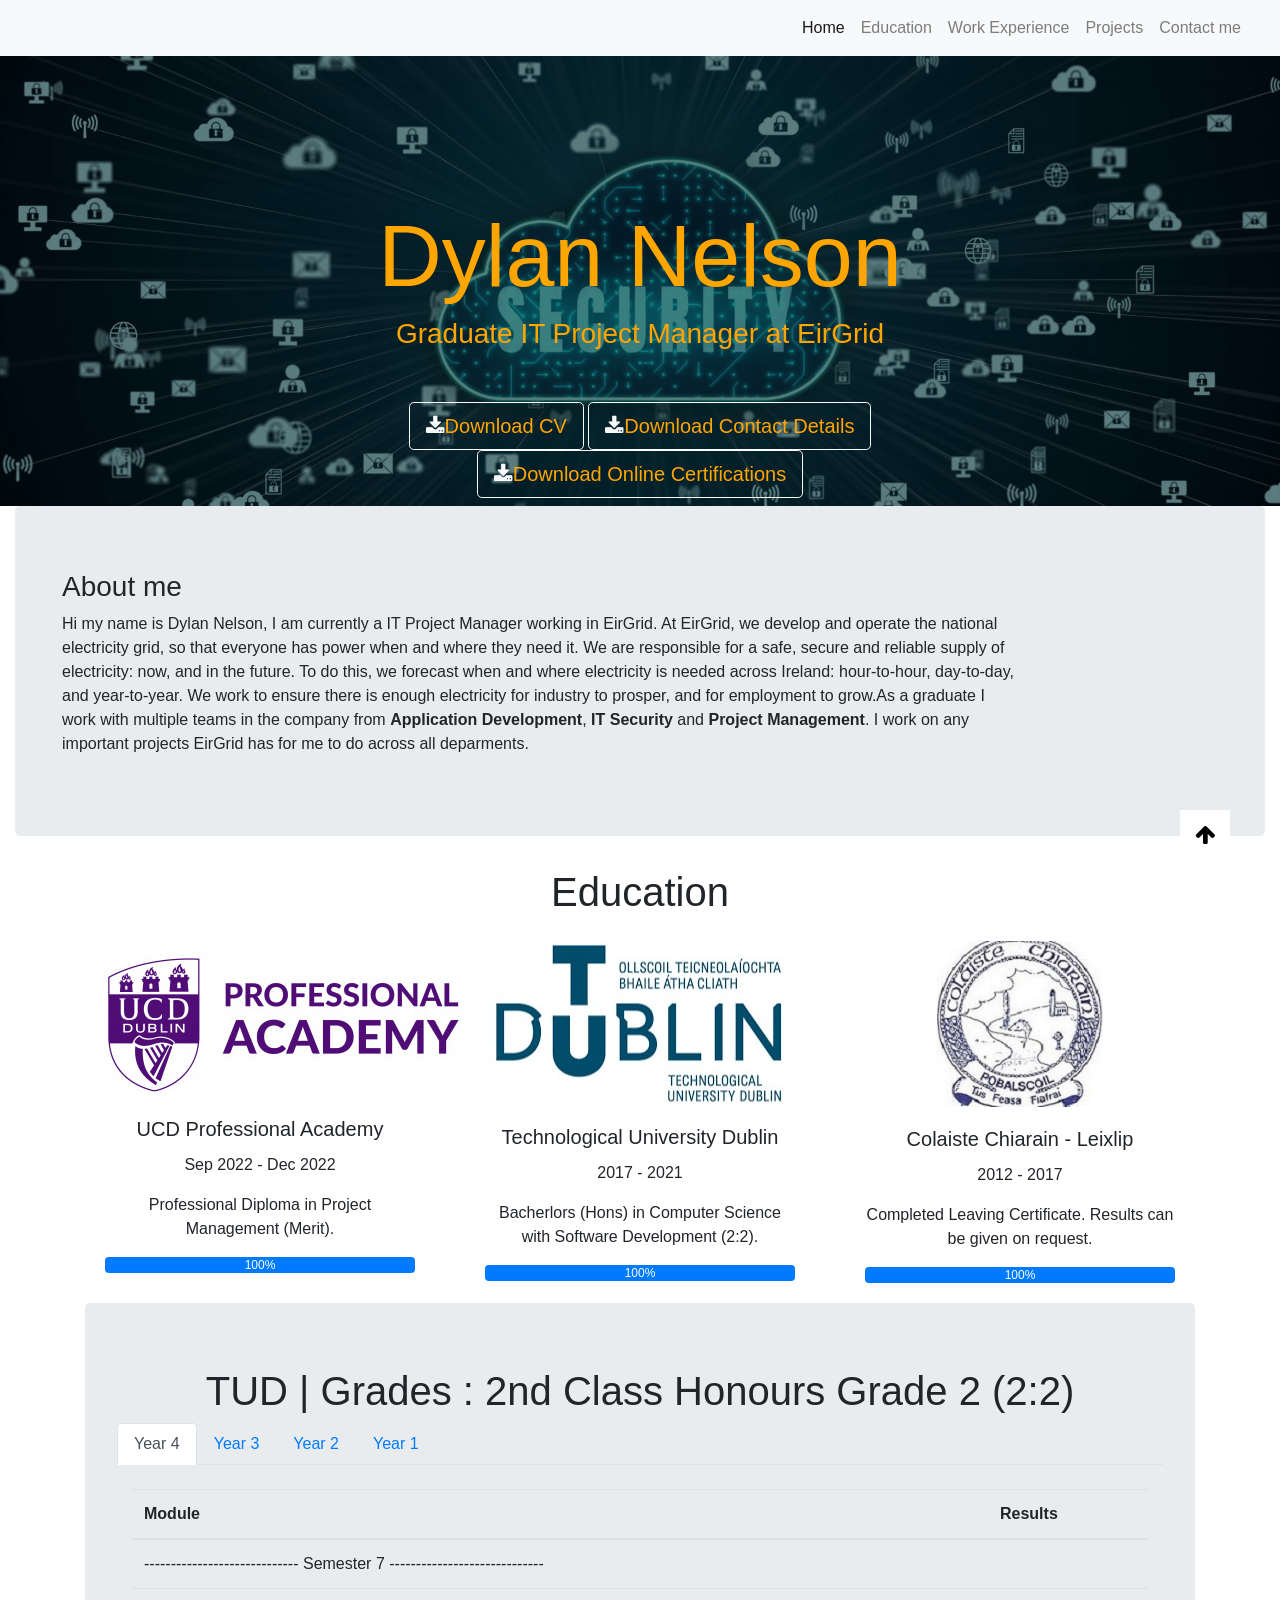
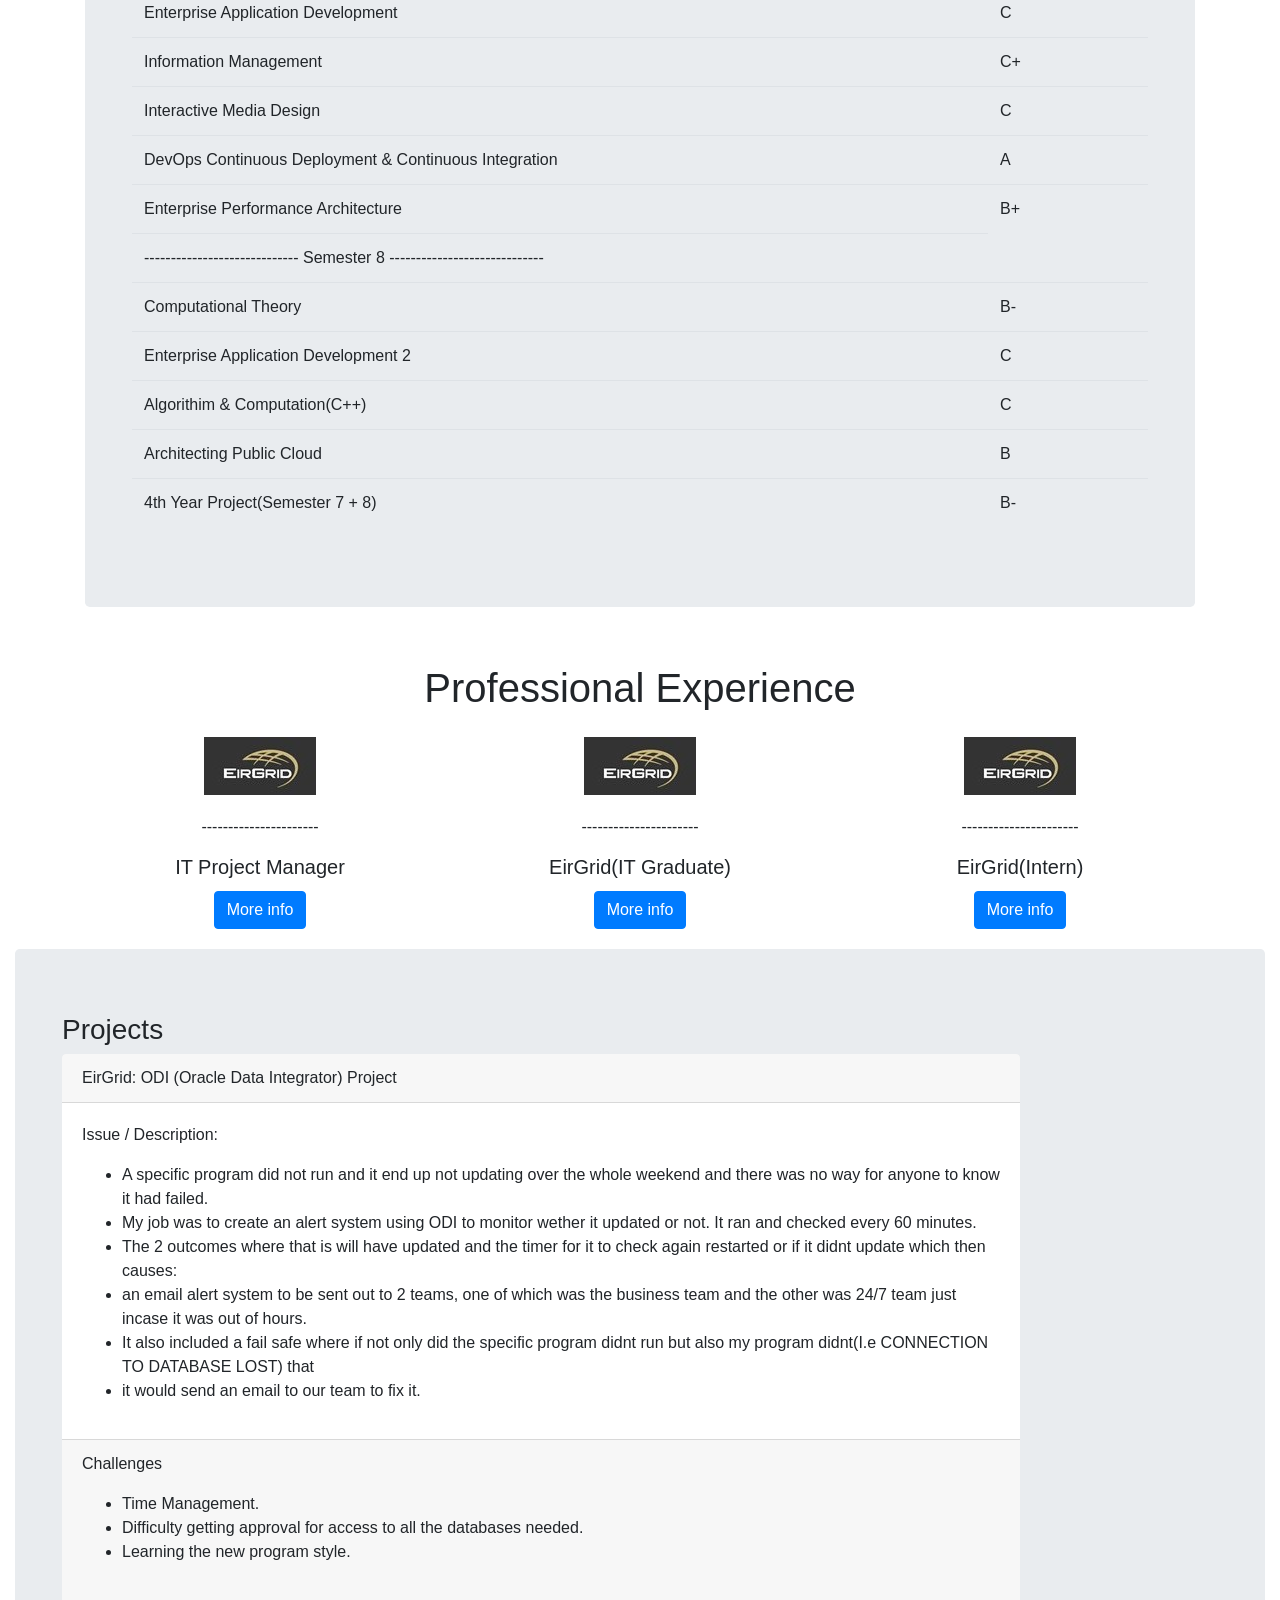
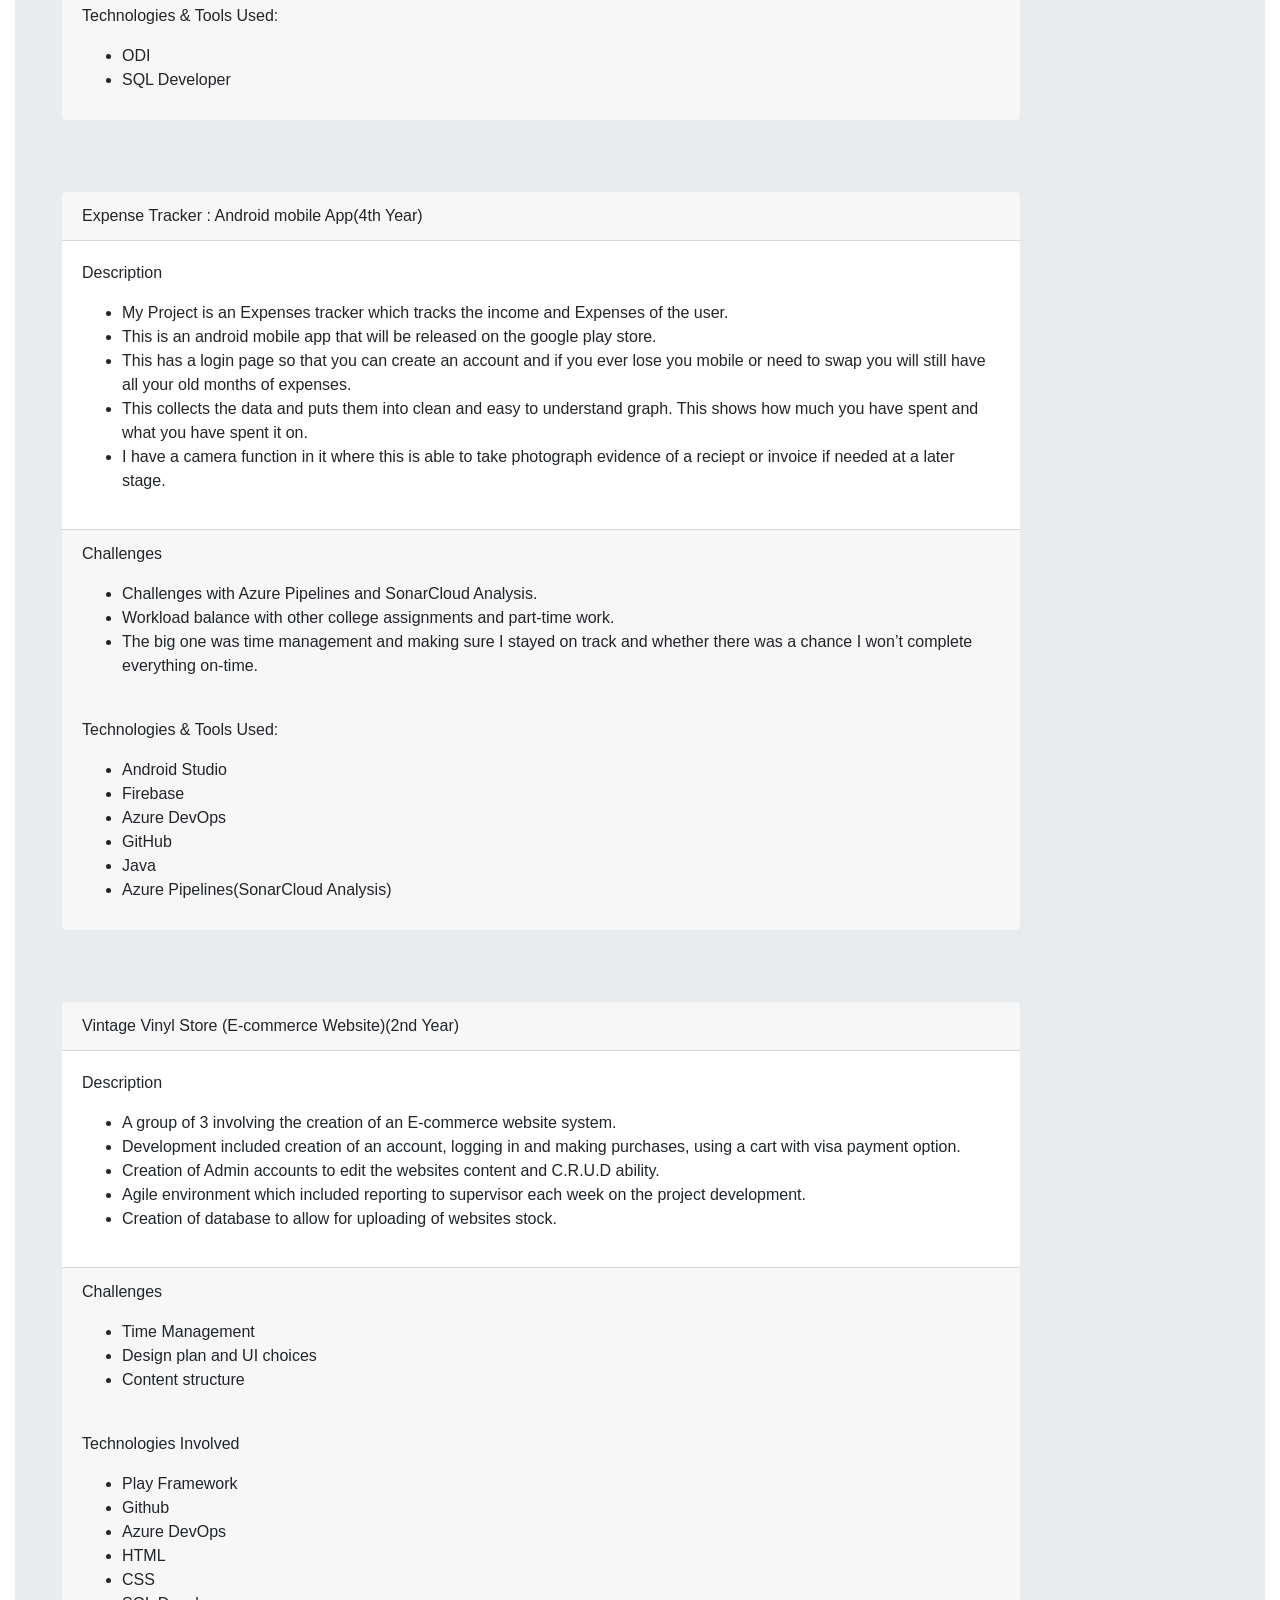
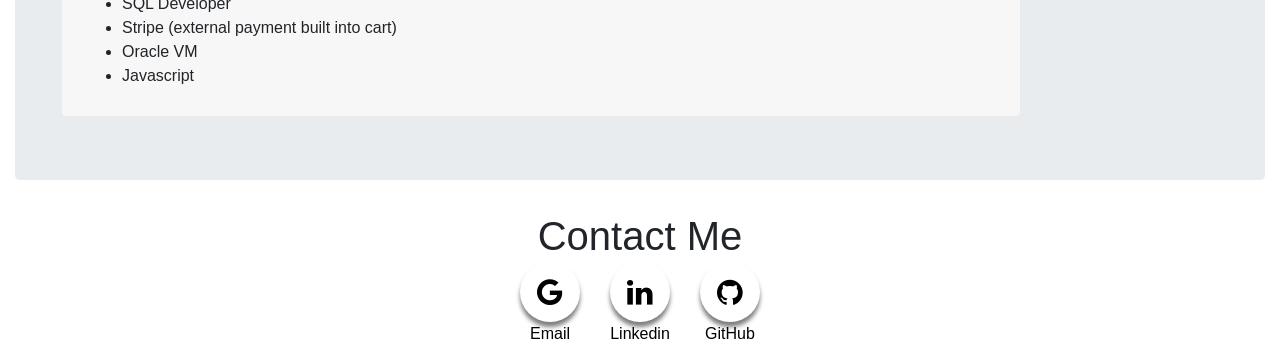
==== index.html @ 76efe57a "grammar change" ====
<!DOCTYPE html>
<html lang="en">

<head>
    <title>Dylan Nelson's CV</title>
	<link rel="icon" type="image" href="images/Headshot.png">
	
    <meta charset="utf-8">
    <meta name="viewport" content="width=device-width, initial-scale=1">
    <link rel="stylesheet" href="https://maxcdn.bootstrapcdn.com/bootstrap/4.5.2/css/bootstrap.min.css">
    <script src="https://ajax.googleapis.com/ajax/libs/jquery/3.5.1/jquery.min.js"></script>
    <script src="https://cdnjs.cloudflare.com/ajax/libs/popper.js/1.16.0/umd/popper.min.js"></script>
    <script src="https://maxcdn.bootstrapcdn.com/bootstrap/4.5.2/js/bootstrap.min.js"></script>
    <!-- Add icon library -->
    <link rel="stylesheet" href="https://cdnjs.cloudflare.com/ajax/libs/font-awesome/4.7.0/css/font-awesome.min.css">
    <link rel="stylesheet" href="stylesheet.css">
</head>

<body>
    <!--Nav bar-->
    <nav class="navbar navbar-expand-md navbar-light bg-light sticky-top">
        <div class="container-fluid">
            <a class="navbar-brand" href="index.html"></a>
			<!--<img src="images/Headshot.png" alt="Avatar" class="avatarnav">-->
            <button class="navbar-toggler" type="button" data-toggle="collapse" data-target="#narbarResponsive">
                <span class="navbar-toggler-icon"></span>
            </button>
            <div class="collapse navbar-collapse" id="narbarResponsive">
                <ul class="navbar-nav ml-auto">
                    <li class="nav-item active">
                        <!-- Home Link -->
                        <a class="nav-link" href="index.html">Home</a>
                    </li>
                    <li class="nav-item">
                        <!-- Education Link -->
                        <a class="nav-link" href="#education">Education</a>
                    </li>
                    <li class="nav-item">
                        <!-- Project Link -->
                        <a class="nav-link" href="#workExp">Work Experience</a>
                    </li>
                    <li class="nav-item">
                        <!-- Project Link -->
                        <a class="nav-link" href="#project">Projects</a>
                    </li>
                    <li class="nav-item">
                        <!-- Contact Me Link -->
                        <a class="nav-link" href="#contactMe">Contact me</a>
                    </li>
                </ul>
            </div>
        </div>
    </nav>

    <!--Hero content -->
    <div class="hero-image">
        <div class="hero-text">

			<!--Header Information -->
					<h1 class="display-2">Dylan Nelson</h1>
					<h3> Graduate IT Project Manager at EirGrid  </h3>
        
        </div>
    </div>
	
	<div class="hero-text">
		    <!--Download Button for my CV, Contact Details and Certs -->
		            <button type="button" class="btn btn-outline-light btn-lg"><i class="fa fa-download"></i><a
                    href="contact/Dylan_Nelson_CV.pdf" target="_blank" download="Dylan Nelson CV">Download CV</button> </a>
					
					<button type="button" class="btn btn-outline-light btn-lg"><i class="fa fa-download"></i><a
                    href="contact/DylanNelson_ContactDetails.pdf" target="_blank" download="Dylan Nelson Details">Download Contact Details</button> </a>
					
					<button type="button" class="btn btn-outline-light btn-lg"><i class="fa fa-download"></i><a
                    href="cert/DylanNelson_Online_Certs.pdf" target="_blank" download="Dylan Nelson - Online Certs">Download Online Certifications</button> </a>
					
	</div>
	
    <!-- About Me Section -->
    <div class="container-fluid">
        <div class="jumbotron">
            <div class="col-xs-12 col-sm-12 col-md-9 col-lg-9 col-xl-10">
                <h3>About me</h3>
                <p class="aboutMe"> Hi my name is Dylan Nelson, I am currently a IT Project Manager working in EirGrid. At EirGrid, we develop and operate the national electricity grid, so that everyone has power when and where they need it. 
					We are responsible for a safe, secure and reliable supply of electricity: now, and in the future. To do this, we forecast when and where electricity is needed across Ireland: hour-to-hour, day-to-day, and year-to-year. We work to 
					ensure there is enough electricity for industry to prosper, and for employment to grow.As a graduate I work with multiple teams in the company from <b>Application Development</b>, <b>IT Security</b> 
					and <b>Project Management</b>. I work on any important projects EirGrid has for me to do across all deparments.
                </p>
            </div>
        </div>
    </div>

    <!--Education Section -->
    <section id="education">
        <div class="container">
            <div class="title">
                <h1>Education</h1>
                <p> </p>
            </div>
            <div class="row">
			                <div class="col-md-4">
                    <div class="card text-center">
                        <a href="https://www.ucd.ie/professionalacademy/findyourcourse/professionaldiplomainprojectmanagement/?campaignid=14830529179&adgroupid=&adid=&utm_device=c&utm_term=&utm_source=google&utm_medium=cpc&utm_campaign=a%26c_pmax_project_management&hsa_cam=14830529179&hsa_grp=&hsa_mt=&hsa_src=x&hsa_ad=&hsa_acc=3944762284&hsa_net=adwords&hsa_kw=&hsa_tgt=&hsa_ver=3&gclid=Cj0KCQjwkOqZBhDNARIsAACsbfInf7zzw8L_Tki_MGCd97YVb8aEv6K0tSTvxGSE9YDRcGWxmnAD--kaAvjpEALw_wcB" target="_blank">
                            <img src="images/UCDPA.jpg" alt="UCD Professional Academy" class="class-img-top">
                        </a>
                        <div class="card-body">
                            <h5 class="card-title">UCD Professional Academy</h5>
                            <p>Sep 2022 - Dec 2022</p>
                            <p>Professional Diploma in Project Management (Merit).</p>
                            <div class="progress">
                                <div class="progress-bar" style="width:100%">100%</div>
                            </div>
                        </div>
                    </div>
                </div>
				
                <div class="col-md-4">
                    <div class="card text-center">
                        <a href="https://www.tudublin.ie/study/undergraduate/courses/computing-general-entrytu859/?courseType=Undergraduate&courseMode=Full%20Time&courseSubjects=Computing%2C%20Information%20Technology&courseDuration=4%20years&keywords=" target="_blank">
                            <img src="images/TUD.jpg" alt="Technological University Dublin" class="class-img-top">
                        </a>
                        <div class="card-body">
                            <h5 class="card-title">Technological University Dublin</h5>
                            <p>2017 - 2021</p>
                            <p>Bacherlors (Hons) in Computer Science with Software Development (2:2).</p>
                            <div class="progress">
                                <div class="progress-bar" style="width:100%">100%</div>
                            </div>
                        </div>
                    </div>
                </div>
				
				

               <div class="col-md-4">
                    <div class="card text-center">
                        <a href="https://www.colaistechiarain.com/" target="_blank">
                            <img src="images/cc.jpg" alt="Colaiste Chiarain" class="class-img-top">
                        </a>
                        <div class="card-body">
                            <h5 class="card-title">Colaiste Chiarain - Leixlip</h5>
                            <p>2012 - 2017</p>
                            <p>Completed Leaving Certificate. Results can be given on request.</p>
                            <div class="progress">
                                <div class="progress-bar" style="width:100%">100%</div>
                            </div>
                        </div>
                    </div>
                </div> 
        <br>
        <br>
 


        <!-- TUD Grades -->
        <div class="container-fluid">
            <div class="jumbotron">
                <h1 class="tudGrades">
                    TUD | Grades : 2nd Class Honours Grade 2 (2:2)
                </h1>
                <div class="row">
                    <div class="col-sm-12">
                        <!-- Nav tabs -->
                        <ul class="nav nav-tabs" role="tablist">
                            <li class="nav-item">
                                <a class="nav-link active" data-toggle="tab" href="#year4">Year 4</a>
                            </li>
                            <li class="nav-item">
                                <a class="nav-link" data-toggle="tab" href="#year3">Year 3</a>
                            </li>
                            <li class="nav-item">
                                <a class="nav-link" data-toggle="tab" href="#year2">Year 2</a>
                            </li>
                            <li class="nav-item">
                                <a class="nav-link" data-toggle="tab" href="#year1">Year 1</a>
                            </li>
                        </ul>

                        <!-- Tab panes -->
                        <div class="tab-content">
                            <div id="year4" class="container tab-pane active"><br>
                                <!-- Tables Containing TUD Grades -->
                                <table class="table table-hover">
                                    <thead>
                                        <tr>
                                            <th>Module</th>
                                            <th>Results</th>
                                        </tr>
                                    </thead>
                                    <tbody>
									<tr>
										<td>	----------------------------- Semester 7 ----------------------------- </td>
										</tr>
                                        <tr>
                                            <td>Enterprise Application Development</td>
                                            <td>C</td>
                                        </tr>
                                        <tr>
                                            <td>Information Management</td>
                                            <td>C+</td>
                                        </tr>
                                        <tr>
                                            <td>Interactive Media Design</td>
                                            <td>C</td>
                                        </tr>
                                        <tr>
                                            <td>DevOps Continuous Deployment & Continuous Integration</td>
                                            <td>A</td>
                                        </tr>
                                        <tr>
                                            <td>Enterprise Performance Architecture</td>
                                            <td>B+</td>
											
                                        </tr>
										<tr>
										<td>	----------------------------- Semester 8 ----------------------------- </td>
										</tr>
										<tr>
                                            <td>Computational Theory</td>
                                            <td>B-</td>
											
                                        </tr>
										<tr>
                                            <td>Enterprise Application Development 2</td>
                                            <td>C</td>
											
                                        </tr>
										<tr>
                                            <td>Algorithim & Computation(C++)</td>
                                            <td>C</td>
											
                                        </tr>
										<tr>
                                            <td>Architecting Public Cloud</td>
                                            <td>B</td>
											
                                        </tr>
										<tr>
                                            <td>4th Year Project(Semester 7 + 8)</td>
                                            <td>B-</td>
											
                                        </tr>

                                    </tbody>
                                </table>
                            </div>
                            <div id="year3" class="container tab-pane fade"><br>
                                <table class="table table-hover">
                                    <thead>
                                        <tr>
                                            <th>Module</th>
                                            <th>Results</th>
                                        </tr>
                                    </thead>
                                    <tbody>
									<tr>
										<td>	----------------------------- Semester 5 ----------------------------- </td>
										</tr>
                                       
                                        <tr>
                                            <td>Operating Systems</td>
                                            <td>C+</td>
                                        </tr>
                                        <tr>
                                            <td>Server-side Web Development</td>
                                            <td>C</td>
                                        </tr>
                                        <tr>
                                            <td>Cloud Service & Distribution</td>
                                            <td>C</td>
                                        </tr>
                                        <tr>
                                            <td>Big Data Technologies</td>
                                            <td>C+</td>
                                        </tr>
                                        <tr>
                                            <td>Data Analysis</td>
                                            <td>B-</td>
                                        </tr>
                                        <tr>
                                            <td>Data Structures & Algorithm(C++)</td>
                                            <td>C</td>
                                        </tr>
										<tr>
										<td>	----------------------------- Semester 6 ----------------------------- </td>
										</tr>
                                       
										 <tr>
                                            <td>Internship(Done on Pass/Fail basis)</td>
                                            <td>Pass</td>
                                        </tr>
                                    </tbody>
                                </table>
                            </div>
                            <div id="year2" class="container tab-pane fade"><br>
                                <table class="table table-hover">
                                    <thead>
                                        <tr>
                                            <th>Module</th>
                                            <th>Results</th>
                                        </tr>
                                    </thead>
                                    <tbody>
									<tr>
										<td>	----------------------------- Semester 3 ----------------------------- </td>
										</tr>
                                       
                                        <tr>
                                            <td>Software Development 3 </td>
                                            <td>C+</td>
                                        </tr>
                                        <tr>
                                            <td>Advanced Database Technologies</td>
                                            <td>C</td>
                                        </tr>
                                        <tr>
                                            <td>Software Quality & Testing</td>
                                            <td>C+</td>
                                        </tr>
                                        <tr>
                                            <td>Network Fundamentals</td>
                                            <td>C</td>
                                        </tr>
                                        <tr>
                                            <td>Discrete Mathematics 2</td>
                                            <td>B+</td>
                                        </tr>
                                        <tr>
                                            <td>Software Development 4</td>
                                            <td>C+</td>
                                        </tr>
										<tr>
										<td>	----------------------------- Semester 4 ----------------------------- </td>
										</tr>
                                       
                                        <tr>
                                            <td>Data Administration & Analysis</td>
                                            <td>C</td>
                                        </tr>
                                        <tr>
                                            <td>Information Security</td>
                                            <td>C+</td>
                                        </tr>
                                        <tr>
                                            <td>2nd Year Project</td>
                                            <td>B</td>
                                        </tr>
                                        <tr>
                                            <td>Client-Side Web Development </td>
                                            <td>C+</td>
                                        </tr>
                                        <tr>
                                            <td>Routing & Switching Essentials</td>
                                            <td>C+</td>
                                        </tr>
                                        <tr>
                                            <td>Management Science</td>
                                            <td>B</td>
                                        </tr>
                                    </tbody>

                                </table>
                            </div>
                            <div id="year1" class="container tab-pane fade"><br>
                                <table class="table table-hover">
                                    <thead>
                                        <tr>
                                            <th>Module</th>
                                            <th>Results</th>
                                        </tr>
                                    </thead>
                                    <tbody>
									<tr>
										<td>	----------------------------- Semester 1 ----------------------------- </td>
										</tr>
                                       
                                        <tr>
                                            <td>Visual Design & User Experience </td>
                                            <td>B-</td>
                                        </tr>
										<tr>
                                            <td>Discrete Mathematics 1</td>
                                            <td>B</td>
                                        </tr>
                                        <tr>
                                            <td>Computer Architecture</td>
                                            <td>C</td>
                                        </tr>
                                        <tr>
                                            <td>Business & Information Systems</td>
                                            <td>C</td>
                                        </tr>
                                        
                                        <tr>
                                            <td>Software Development 1</td>
                                            <td>B</td>
                                        </tr>
                                        <tr>
                                            <td>Critical Skills Development</td>
                                            <td>B+</td>
                                        </tr>
										<tr>
										<td>	----------------------------- Semester 2 ----------------------------- </td>
										</tr>
                                        <tr>
                                            <td>Operating Systems Fundamentals</td>
                                            <td>C+</td>
                                        </tr>
										<tr>
                                            <td>Computer Architecture 2</td>
                                            <td>B+</td>
                                        </tr>
                                        <tr>
                                            <td>Software Development 2</td>
                                            <td>C</td>
                                        </tr>
                                        <tr>
                                            <td>Social Media Communications</td>
                                            <td>B</td>
                                        </tr>
                                        <tr>
                                            <td>Database Fundamentals</td>
                                            <td>C+</td>
                                        </tr>
										<tr>
                                            <td>Web Design & Development</td>
                                            <td>C+</td>
                                        </tr>
                                    </tbody>

                                </table>

                            </div>
                        </div>

                    </div>
                </div>


            </div>
        </div>

        <br>
        <br>

    </section>

    <section id="workExp">
        <!-- Work Exp Timeline-->
        <div class="container">
            <div class="title">
                <h1>Professional Experience</h1>
                <p> </p>
            </div>
			
            <div class="row">
			 <div class="col-md-4">
                    <div class="card text-center">
                        <a href="https://www.eirgridgroup.com/" target="_blank">
                            <img src="images/eirgrid.jpg" alt="EirGrid" class="class-img-top">
                        </a>
                        <div class="card-body">
						<p> ---------------------- </p>
                            <h5 class="card-title">IT Project Manager</h5>
                           
                            <button type="button" class="btn btn-primary" data-toggle="modal" data-target="#EirGrid">
                                More info
                            </button>
                           
                            <div class="modal" id="EirGrid">
                                <div class="modal-dialog">
                                    <div class="modal-content">
                                        
                                        <div class="modal-header">
                                            <h4 class="modal-title">EirGrid</h4>
                                            <button type="button" class="close" data-dismiss="modal">&times;</button>                   
                                        </div>
                                        
                                        <div class="modal-body">
                                            <p>February 2023 - Current</p>
												<p>IT Project Manager</p>
                                            <ul>
                                            <li><p>-I work in EirGrid as an IT Project Manager working across the functions on
											different Project and under different Programme managers to gain experience 
											in multiple areas. (IT Infrastructure, Digital and Tech Refresh)</li>
                                            </ul>
                                        </div>
                                       
                                        <div class="modal-footer">
                                            <button type="button" class="btn btn-danger" data-dismiss="modal">Close</button>
                                        </div>
                                    </div>
                                </div>
                            </div>
                        </div>
                    </div>
                </div>
				
				
			  <div class="col-md-4">
                    <div class="card text-center">
                        <a href="https://www.eirgridgroup.com/" target="_blank">
                            <img src="images/eirgrid.jpg" alt="EirGrid" class="class-img-top">
                        </a>
                        <div class="card-body">
						<p> ---------------------- </p>
                            <h5 class="card-title">EirGrid(IT Graduate)</h5>
                           
                            <button type="button" class="btn btn-primary" data-toggle="modal" data-target="#eirgridGrad">
                                More info
                            </button>
                           
                            <div class="modal" id="eirgridGrad">
                                <div class="modal-dialog">
                                    <div class="modal-content">
                                        
                                        <div class="modal-header">
                                            <h4 class="modal-title">EirGrid</h4>
                                            <button type="button" class="close" data-dismiss="modal">&times;</button>                   
                                        </div>
                                        
                                        <div class="modal-body">
                                            <p>September 2021 - February 2023</p>
												<p>IT Graduate</p>
                                            <ul>
                                            <li><p>-I worked in EirGrid as an IT Graduate. This includes multiple rotations betweens different 
											IT Teams like Application Development, IT Security and PMO. I worked on 
											any important projects EirGrid has for me to do across all departments.</li>
                                            </ul>
                                        </div>
                                       
                                        <div class="modal-footer">
                                            <button type="button" class="btn btn-danger" data-dismiss="modal">Close</button>
                                        </div>
                                    </div>
                                </div>
                            </div>
                        </div>
                    </div>
                </div>
			
                <div class="col-md-4">
                    <div class="card text-center">
                        <a href="https://www.eirgridgroup.com/" target="_blank">
                            <img src="images/eirgrid.jpg" alt="EirGrid" class="class-img-top">
                        </a>
                        <div class="card-body">
						<p> ---------------------- </p>
                            <h5 class="card-title">EirGrid(Intern)</h5>
                            <!-- Button to Open the Modal -->
                            <button type="button" class="btn btn-primary" data-toggle="modal" data-target="#EirgridIntern">
                                More info
                            </button>

                            <!-- The Modal -->
                            <div class="modal" id="EirgridIntern">
                                <div class="modal-dialog">
                                    <div class="modal-content">

                                        <!-- Modal Header -->
                                        <div class="modal-header">
                                            <h4 class="modal-title">EirGrid</h4>
                                            <button type="button" class="close" data-dismiss="modal">&times;</button>
                                        </div>

                                        <!-- Modal body -->
                                        <div class="modal-body">
                                            <p>January 2020 - August 2020</p>
												<p>Application Developer Intern (8 months)</p>
                                            <ul>
                                            <li><p>I worked full-time in Eirgrid for 8 months on a Internship as part of our college course. I was 
											placed on the application development team and my main duties included 
											working with databases using SQL Developer and ODI. It also included projects 
											using Powershell. During this internship I worked with many people and 
											communicated across multiple teams including with our partner company in 
											Belfast called SONI ltd.</li>
                                            </ul>
                                        </div>

                                        <!-- Modal footer -->
                                        <div class="modal-footer">
                                            <button type="button" class="btn btn-danger" data-dismiss="modal">Close</button>
                                        </div>

                                    </div>
                                </div>
                            </div>

                        </div>
                    </div>
                </div>



               <!-- <div class="col-md-4">
                    <div class="card text-center">
                        <a href="https://www.facebook.com/SupervaluCelbridge/" target="_blank">
                            <img src="images/supervalu.jpg" alt="SuperValuCelbridge" class="class-img-top">
                        </a>
                        <div class="card-body">
						<p> ---------------------- </p>
                            <h5 class="card-title">SuperValu Celbridge(Supervisor)</h5>
                            <!-- Button to Open the Modal 
                            <button type="button" class="btn btn-primary" data-toggle="modal" data-target="#supervalu">
                                More info
                            </button>

                            <!-- The Modal 
                            <div class="modal" id="supervalu">
                                <div class="modal-dialog">
                                    <div class="modal-content">

                                        <!-- Modal Header 
                                        <div class="modal-header">
                                            <h4 class="modal-title">SuperValu Celbridge</h4>
                                            <button type="button" class="close" data-dismiss="modal">&times;</button>
                                        </div>

                                        <!-- Modal body
                                        <div class="modal-body">
                                            <p>September 2017 - September 2021 (4 years)</p>
                                            <ul>
                                                <p>Till Supervisor</p>
                                               <li>I work in a local supermarket(SuperValu) on weekends to earn money for  
												college. I work on both the floor and the tills(Till supervisor).This position included  
												managing over 4-6 till staff, money handling, taking complaints, dealing with 
												customers personally and teamwork .I have received many courses on customer  
												service and team building seminars as in our job it is important to be able to 
												communicate as a team when needed and professionally when the case arises.  </li>
                                            </ul>
                                        </div>

                                        <!-- Modal footer 
                                        <div class="modal-footer">
                                            <button type="button" class="btn btn-danger" data-dismiss="modal">Close</button>
                                        </div>

                                    </div>
                                </div>
                            </div>

                        </div>
                    </div>
                </div> -->
				
				

            </div>
        </div>
    </section>

    <section id="project">
        <div class="container-fluid">
            <div class="jumbotron">
                <div class="col-xs-12 col-sm-12 col-md-9 col-lg-9 col-xl-10">
                    <h3>Projects</h3>


                    <!-- Information about projects -->

                    <div id="projectCard" class="card">
                        <div class="card-header">EirGrid: ODI (Oracle Data Integrator) Project</div>
                        <div class="card-body">
                            <p>Issue / Description:</p>
                            <ul>
	<li> A specific program did not run and it end up not updating over the whole weekend and there was no way for anyone to know it had failed.</li>
	<li> My job was to create an alert system using ODI to monitor wether it updated or not. It ran and checked every 60 minutes.</li>
	<li> The 2 outcomes where that is will have updated and the timer for it to check again restarted or if it didnt update which then causes:</li>
	<li> an email alert system to be sent out to 2 teams, one of which was the business team and the other was 24/7 team just incase it was out of hours.</li>
	<li> It also included a fail safe where if not only did the specific program didnt run but also my program didnt(I.e CONNECTION TO DATABASE LOST) that</li>
	<li> it would send an email to our team to fix it.</li>
                            </ul>
                        </div>
                        <div class="card-footer">
                            <p>Challenges</p>
                            <ul>
                                <li>Time Management.</li>
                                <li>Difficulty getting approval for access to all the databases needed.</li>
                                <li>Learning the new program style.</li>
                            </ul>
                            <br>
                            <p>Technologies & Tools Used:</p>
                            <ul>
                                <li>ODI</li>
                                <li>SQL Developer</li>                   
                                
                            </ul>

                        </div>
                    </div>
					<br>
                    <br>
                    <br>
                    <div id="projectCard" class="card">
                        <div class="card-header">Expense Tracker : Android mobile App(4th Year)</div>
                        <div class="card-body">
                            <p>Description</p>
                            <ul>
	<li> My Project is an Expenses tracker which tracks the income and Expenses of the user.</li>
	<li> This is an android mobile app that will be released on the google play store.</li>
	<li> This has a login page so that you can create an account and if you ever lose you mobile or need to swap you will still have all your old months of expenses.</li>
	<li> This collects the data and puts them into clean and easy to understand graph. This shows how much you have spent and what you have spent it on.</li>
	<li> I have a camera function in it where this is able to take photograph evidence of a reciept or invoice if needed at a later stage.</li>
                            </ul>
                        </div>
                        <div class="card-footer">
                            <p>Challenges</p>
                            <ul>
                                <li>Challenges with Azure Pipelines and SonarCloud Analysis.</li>
                                <li>Workload balance with other college assignments and part-time work.</li>
                                <li>The big one was time management and making sure I stayed on track and whether there was a chance I won’t complete everything on-time.</li>
                            </ul>
                            <br>
                            <p>Technologies & Tools Used:</p>
                            <ul>
                                <li>Android Studio</li>
                                <li>Firebase</li>
                                <li>Azure DevOps</li>
								<li>GitHub</li>
                                <li>Java</li>
								<li>Azure Pipelines(SonarCloud Analysis)</li>
                                
                            </ul>

                        </div>
                    </div>
                    <br>
                    <br>
                    <br>
                    <div id="projectCard" class="card">
                        <div class="card-header">Vintage Vinyl Store (E-commerce Website)(2nd Year)</div>
                        <div class="card-body">
                            <p>Description</p>
                            <ul>
                                <li>A group of 3 involving the creation of an E-commerce website system.</li>
                                <li>Development included creation of an account, logging in and making purchases, using a cart with visa payment option.</li>
                                <li>Creation of Admin accounts to edit the websites content and C.R.U.D ability.
                                </li>
                                <li>Agile environment which included reporting to supervisor each week on the project development.
                                </li>
                                <li>Creation of database to allow for uploading of websites stock.</li>
                            </ul>
                        </div>
                        <div class="card-footer">
                            <p>Challenges</p>
                            <ul>
                                <li>Time Management</li>
                                <li>Design plan and UI choices</li>
                                <li>Content structure</li>
                            </ul>
                            <br>
                            <p>Technologies Involved</p>
                            <ul>
                                <li>Play Framework</li>
                                <li>Github</li>
                                <li>Azure DevOps</li>
                                <li>HTML</li>
                                <li>CSS</li>
                                <li>SQL Developer</li>
                                <li>Stripe (external payment built into cart)</li>
                                <li>Oracle VM</li>
                                <li>Javascript</li>
                            </ul>

                        </div>
                    </div>
                </div>
            </div>
    </section>

<h1 style="text-align:center">Contact Me</h1>
<br>
    <section id="contactMe">

        <!-- Social media layout -->

        <div class="social-media-icons">
            <ul>
				<li><a href="mailto:dylannelson919@gmail.com" target="_blank"><i class="fa fa-google"></i>Email</a></li>
                <li><a href="https://www.linkedin.com/in/dylan-nelson-076841159/" target="_blank"><i class="fa fa-linkedin"></i>Linkedin</a></li>
                <li><a href="https://github.com/DylanNelson99" target="_blank"><i class="fa fa-github"></i>GitHub</a></li>
				<!--<li><a href="https://dev.azure.com/X001448620453" target="_blank"><i class="fa fa-windows"></i>Azure</a></li> -->
            </ul>
        </div>



        <section>

        </section>

        <!-- Scroll top button-->
        <a class="gotopbtn" href="#"><i class="fa fa-arrow-up"></i></a>




</body>

</html>
---- stylesheet.css ----
body,
html {
    height: 100%;
    scroll-behavior: smooth;
}


/* The hero image */

.hero-image {
    /* Use "linear-gradient" to add a darken background effect to the image (photographer.jpg). This will make the text easier to read */
    background-image: linear-gradient(rgba(0, 0, 0, 0.5), rgba(0, 0, 0, 0.5)), url("images/me.jpg");
    /* Set a specific height */
    height: 50%;
    /* Position and center the image to scale nicely on all screens */
    background-position: center;
    background-repeat: no-repeat;
    background-size: cover;
    position: relative;
}


/* Place text in the middle of the image */

.hero-text {
    text-align: center;
    position: absolute;
    top: 50%;
    left: 50%;
    transform: translate(-50%, -50%);
    color: Orange;
}


/* hero button */

.hero-text a {
    color: orange;
}

.hero-text a:hover {
color : orange;	
}


/** Education Section / Work Experience **/

.education {
    background-color: #dbe5e6;
}

.education h1 {
    font-size: 34px;
    text-align: center;
}

.title {
    text-align: center;
    margin-top: 25px;
    margin-bottom: 25px;
    margin-left: 0px;
    margin-right: 0px;
}

.card-body {
    box-shadow: 0, 0, 20px /px rgba(0, 0, 0, .1);
}

.card {
    float: center;
    border: none;
}

#educationDetails h3 {
    text-align: center;
}

.table {
    float: center;
}

.educationResults h1 {
    text-align: center;
}


/* skills CSS */

h6 {
    text-align: center;
}

h1 {
    text-align: center;
}


/* Projects */

#projectCard {
    width: auto;
    height: auto;
    float: center;
}


/* Contact me  */

.contact-form {
    width: 85%;
    max-width: 600px;
    background: #f1f1f1;
    position: absolute;
    bottom: none;
    left: 50%;
    transform: translate(-50%, -50%);
    padding: 30px 40px;
    box-sizing: border-box;
    border-radius: 8px;
    text-align: center;
    box-shadow: 0 0 20px #000000b3;
}

.contact-form h1 {
    margin-top: 0;
    font-weight: 200;
}

.txtb {
    border: 1px solid grey;
    margin: 8px 0;
    padding: 12px 18px;
    border-radius: 8px;
}

.txtb label {
    display: block;
    text-align: left;
    color: #333;
    text-transform: uppercase;
    font-size: 14px;
}

.txtb input,
.textb textarea {
    width: 100%;
    border: none;
    background: none;
    outline: none;
    font-size: 18px;
    margin-top: 6px;
}

.btn1 {
    display: inline-block;
    padding: 14px 0;
    color: black;
    text-transform: uppercase;
    cursor: pointer;
    margin-top: 8px;
    width: 100%;
}


/* Social media icons */

.social-media-icons ul {
    position: relative;
    left: 50%;
    padding: 0;
    margin-top: auto;
    transform: translate(-50%, -50%);
    display: flex;
    justify-content: center;
}

.social-media-icons ul li {
    list-style: none;
    margin: 0 15px;
}

.social-media-icons ul li .fa {
    font-size: 30px;
    line-height: 60px;
    transition: .6s;
    color: #000;
}

.social-media-icons ul li .fa {
    color: #000;
}

.social-media-icons ul li a {
    position: relative;
    display: block;
    width: 60px;
    height: 60px;
    border-radius: 50%;
    background-color: #fff;
    text-align: center;
    transition: .6s;
    box-shadow: 0 5px 4px rgba(0, 0, 0, .5);
	color: black;
}

.social-media-icons ul li a:hover {
    transform: translate(0, -10px);
	
}

.social-media-icons ul li:nth-child(1) a:hover {
    background-color: #55acee;
	
}

.social-media-icons ul li:nth-child(2) a:hover {
    background-color: #6f42c1;
	
}


/* Scroll top button */

.section {
    width: 100%;
    height: 300vh;
}

.gotopbtn {
    position: fixed;
    width: 50px;
    height: 50px;
    background: white;
    bottom: 40px;
    right: 50px;
    text-decoration: none;
    text-align: center;
    line-height: 50px;
    color: black;
    font-size: 22px;
}
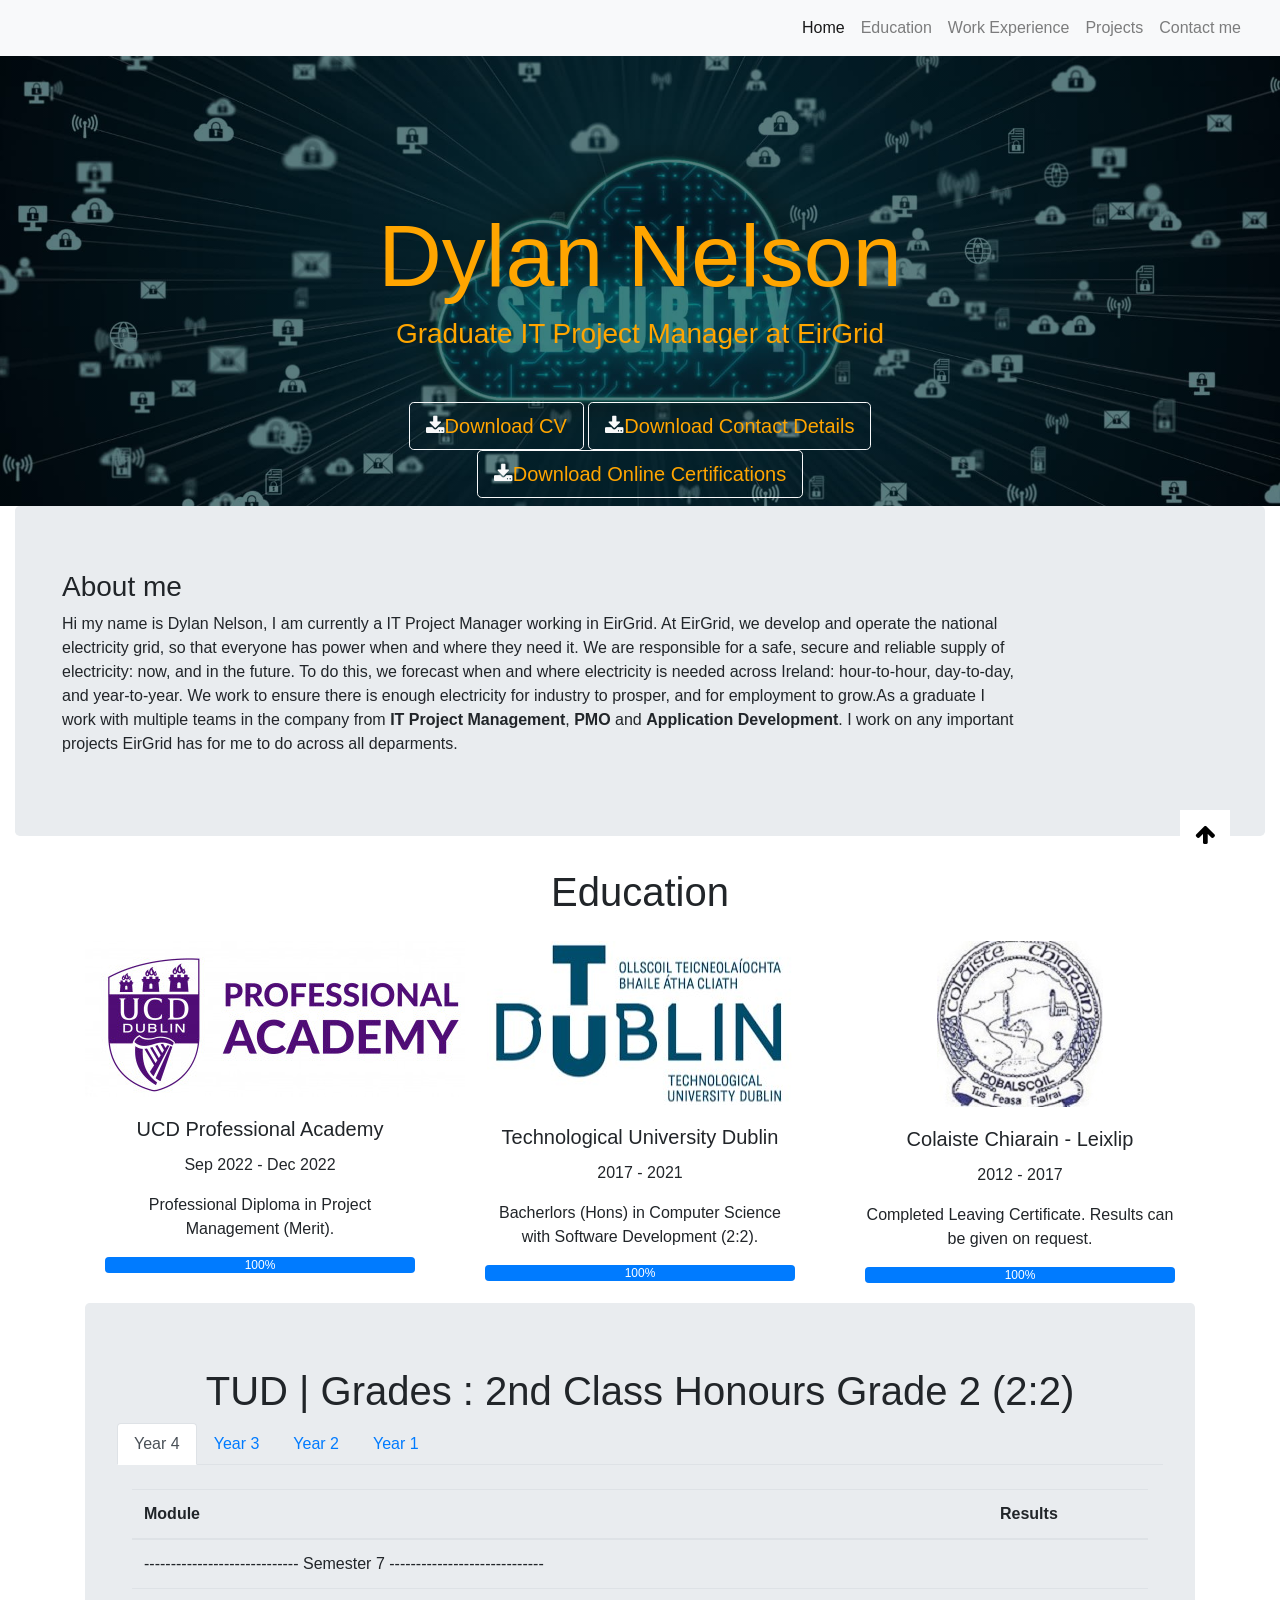
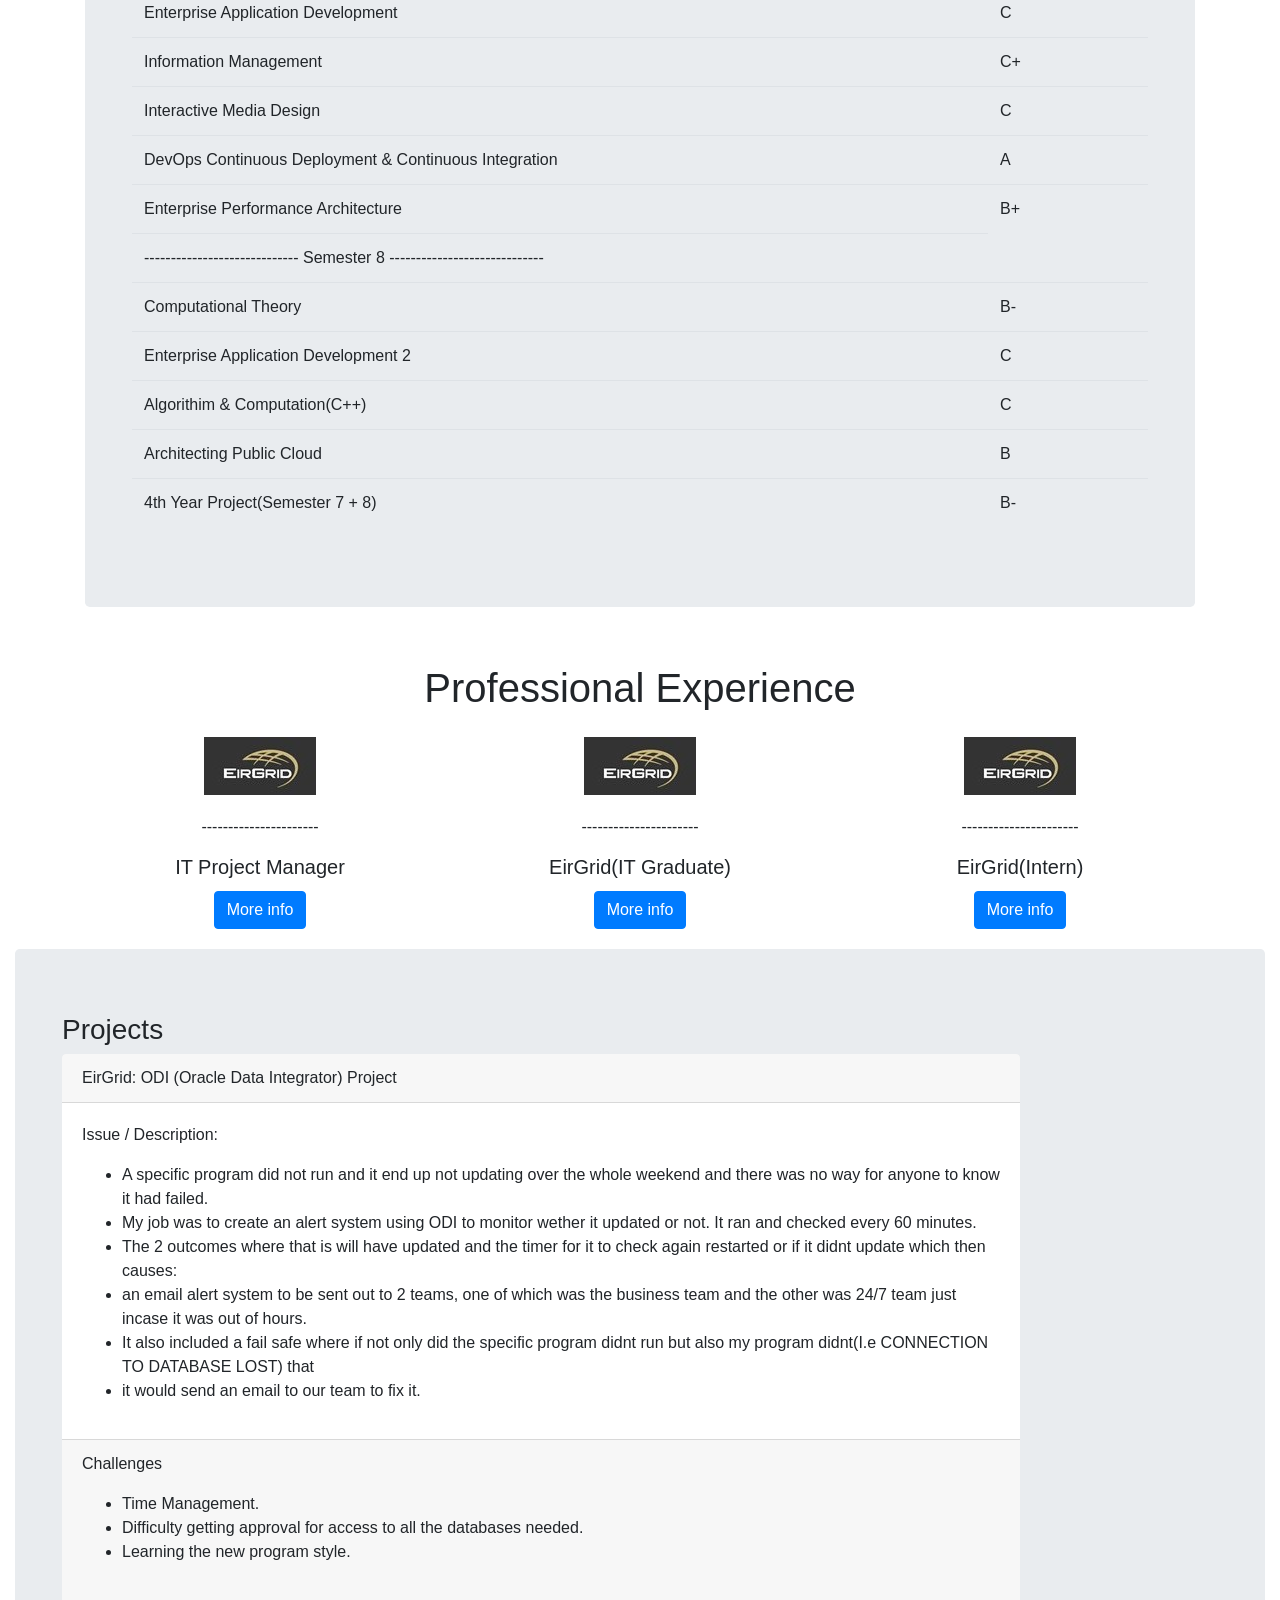
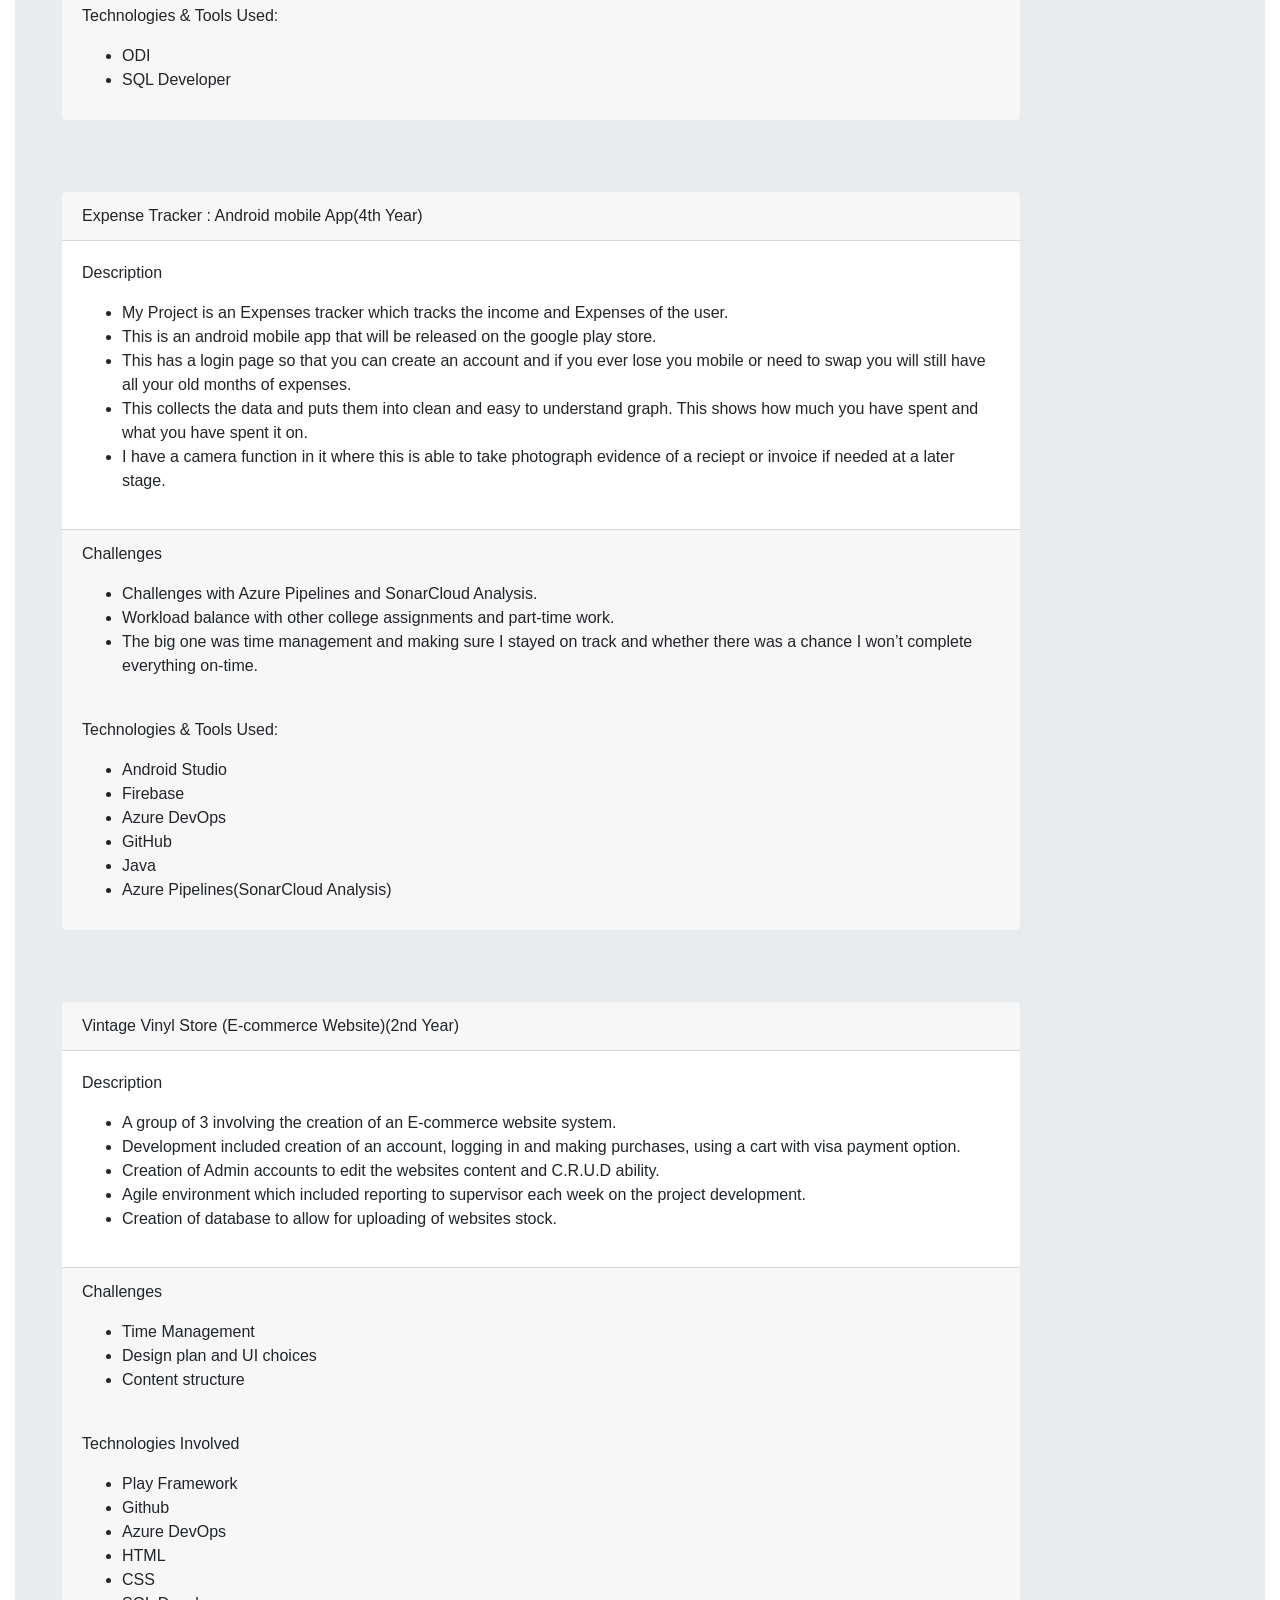
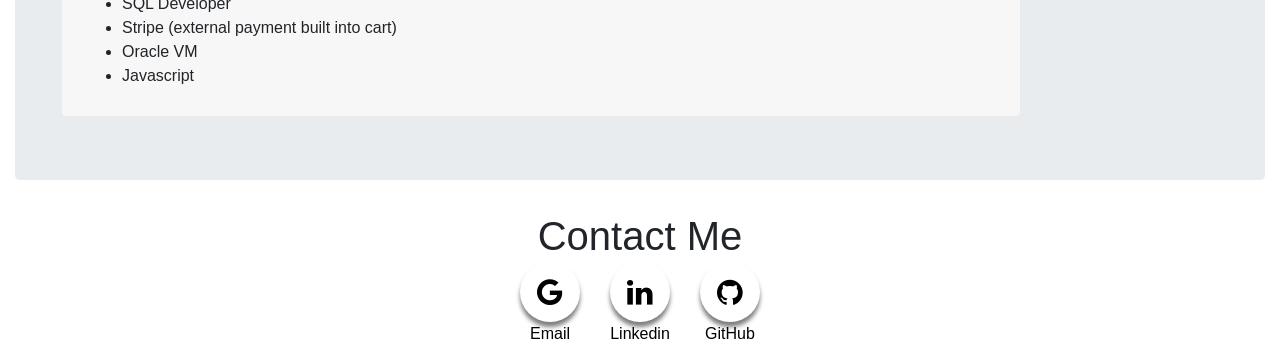
==== commit a43361ba: "Small text changes" ====
--- a/index.html
+++ b/index.html
@@ -83,8 +83,8 @@
                 <h3>About me</h3>
                 <p class="aboutMe"> Hi my name is Dylan Nelson, I am currently a IT Project Manager working in EirGrid. At EirGrid, we develop and operate the national electricity grid, so that everyone has power when and where they need it. 
 					We are responsible for a safe, secure and reliable supply of electricity: now, and in the future. To do this, we forecast when and where electricity is needed across Ireland: hour-to-hour, day-to-day, and year-to-year. We work to 
-					ensure there is enough electricity for industry to prosper, and for employment to grow.As a graduate I work with multiple teams in the company from <b>Application Development</b>, <b>IT Security</b> 
-					and <b>Project Management</b>. I work on any important projects EirGrid has for me to do across all deparments.
+					ensure there is enough electricity for industry to prosper, and for employment to grow.As a graduate I work with multiple teams in the company from <b>IT Project Management</b>, <b>PMO</b> and <b>Application Development</b>. 
+					  I work on any important projects EirGrid has for me to do across all deparments.
                 </p>
             </div>
         </div>
@@ -480,9 +480,9 @@
                                             <p>February 2023 - Current</p>
 												<p>IT Project Manager</p>
                                             <ul>
-                                            <li><p>-I work in EirGrid as an IT Project Manager working across the functions on
-											different Project and under different Programme managers to gain experience 
-											in multiple areas. (IT Infrastructure, Digital and Tech Refresh)</li>
+                                            <li><p>-I work in EirGrid as an IT Project Manager working across different functions on
+											different Projects.I've also worked under different Programme Managers to gain experience 
+											in multiple areas. (IT Infrastructure, Tech Refresh and Power System) </li>
                                             </ul>
                                         </div>
                                        
@@ -520,12 +520,12 @@
                                         </div>
                                         
                                         <div class="modal-body">
-                                            <p>September 2021 - February 2023</p>
+                                            <p>September 2021 - February 2023 (1 Year 6 months)</p>
 												<p>IT Graduate</p>
                                             <ul>
                                             <li><p>-I worked in EirGrid as an IT Graduate. This includes multiple rotations betweens different 
-											IT Teams like Application Development, IT Security and PMO. I worked on 
-											any important projects EirGrid has for me to do across all departments.</li>
+											IT Teams like Application Development, IT Governance and Capability and PMO. I worked on 
+											any projects EirGrid has for me to do across all departments.</li>
                                             </ul>
                                         </div>
                                        
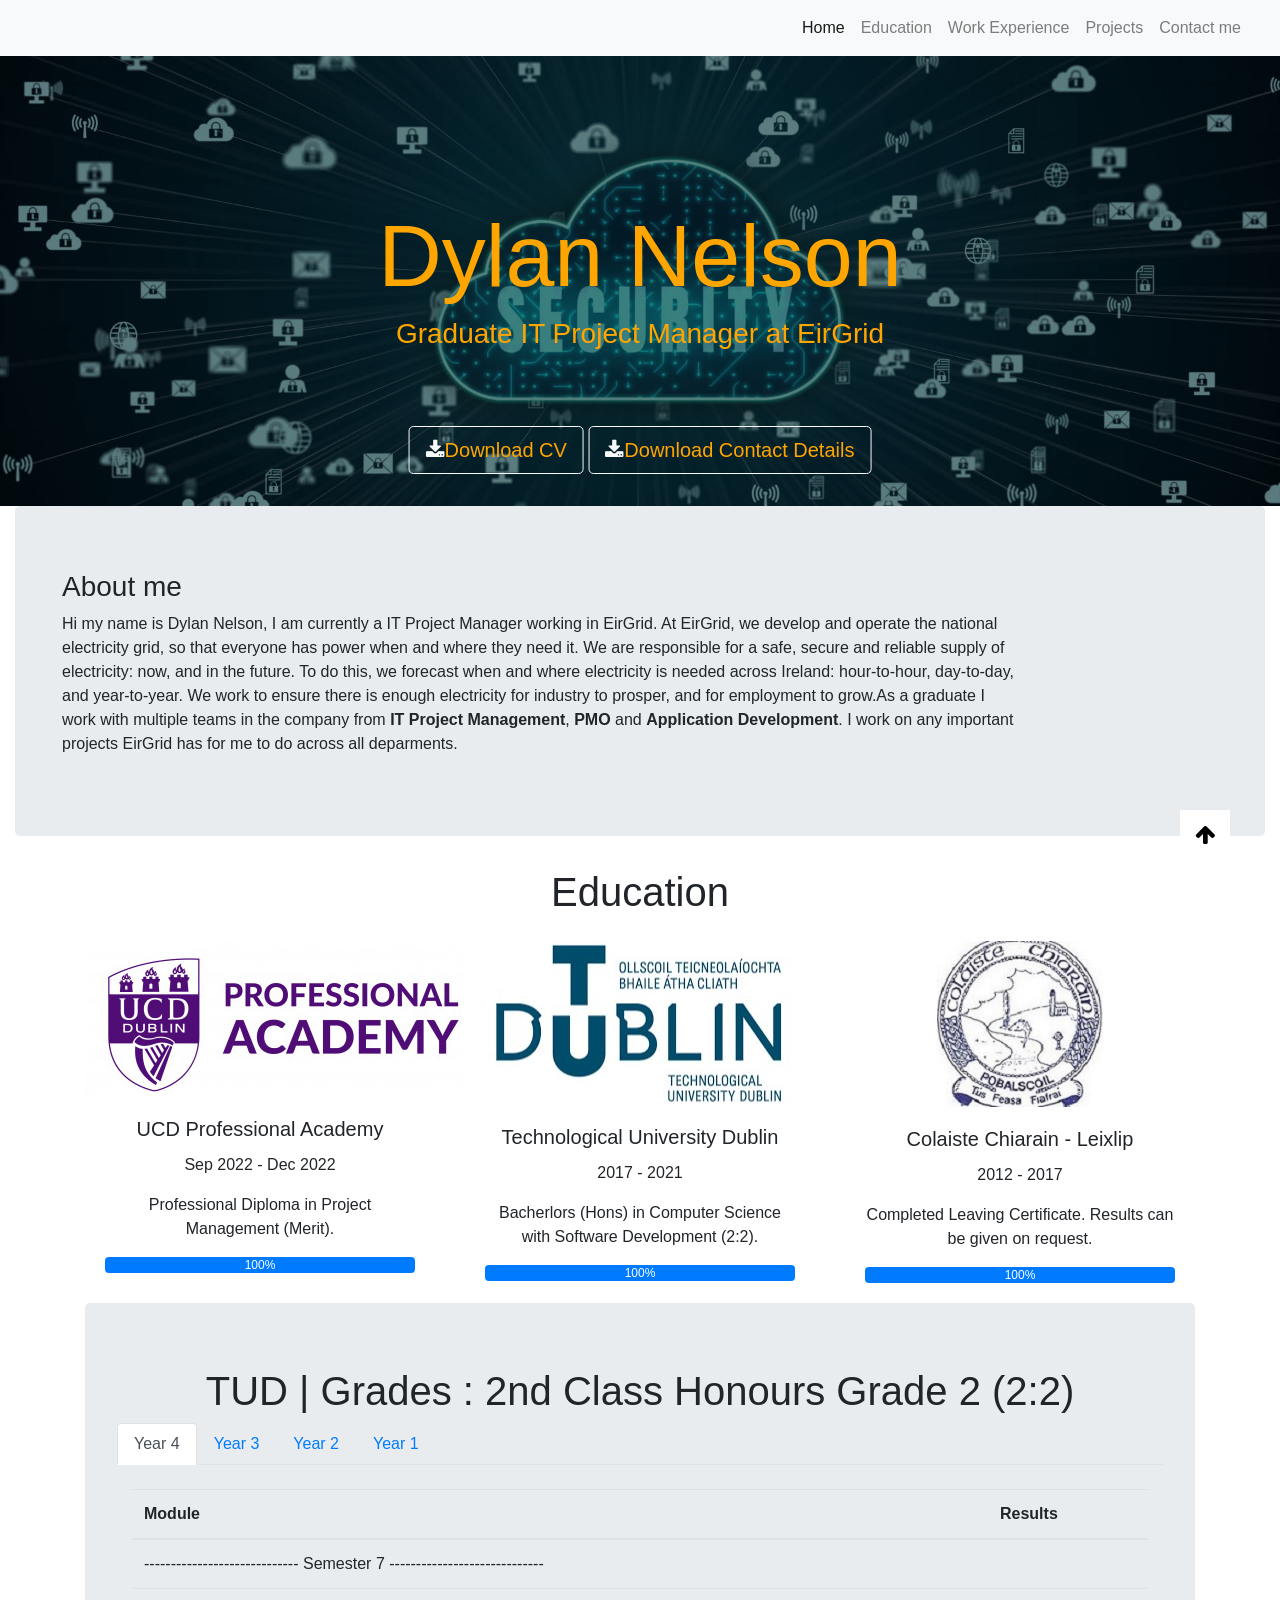
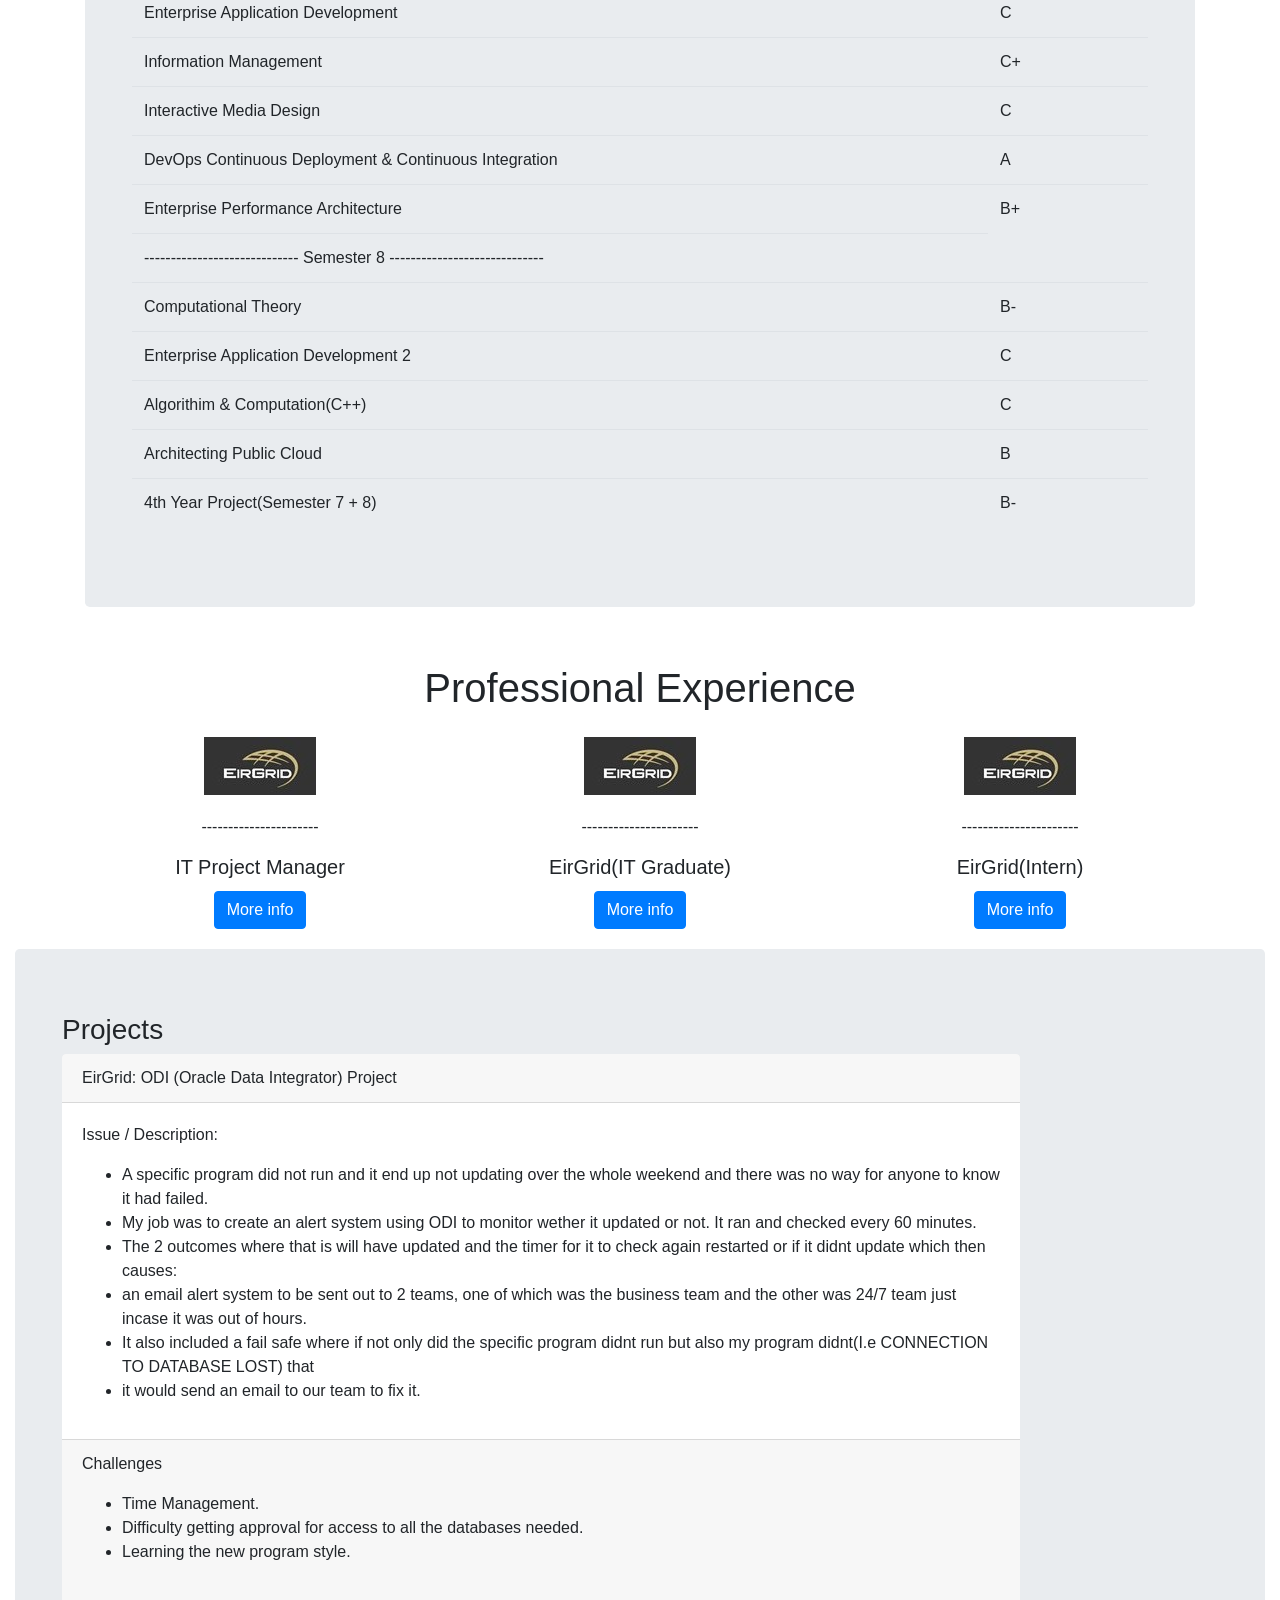
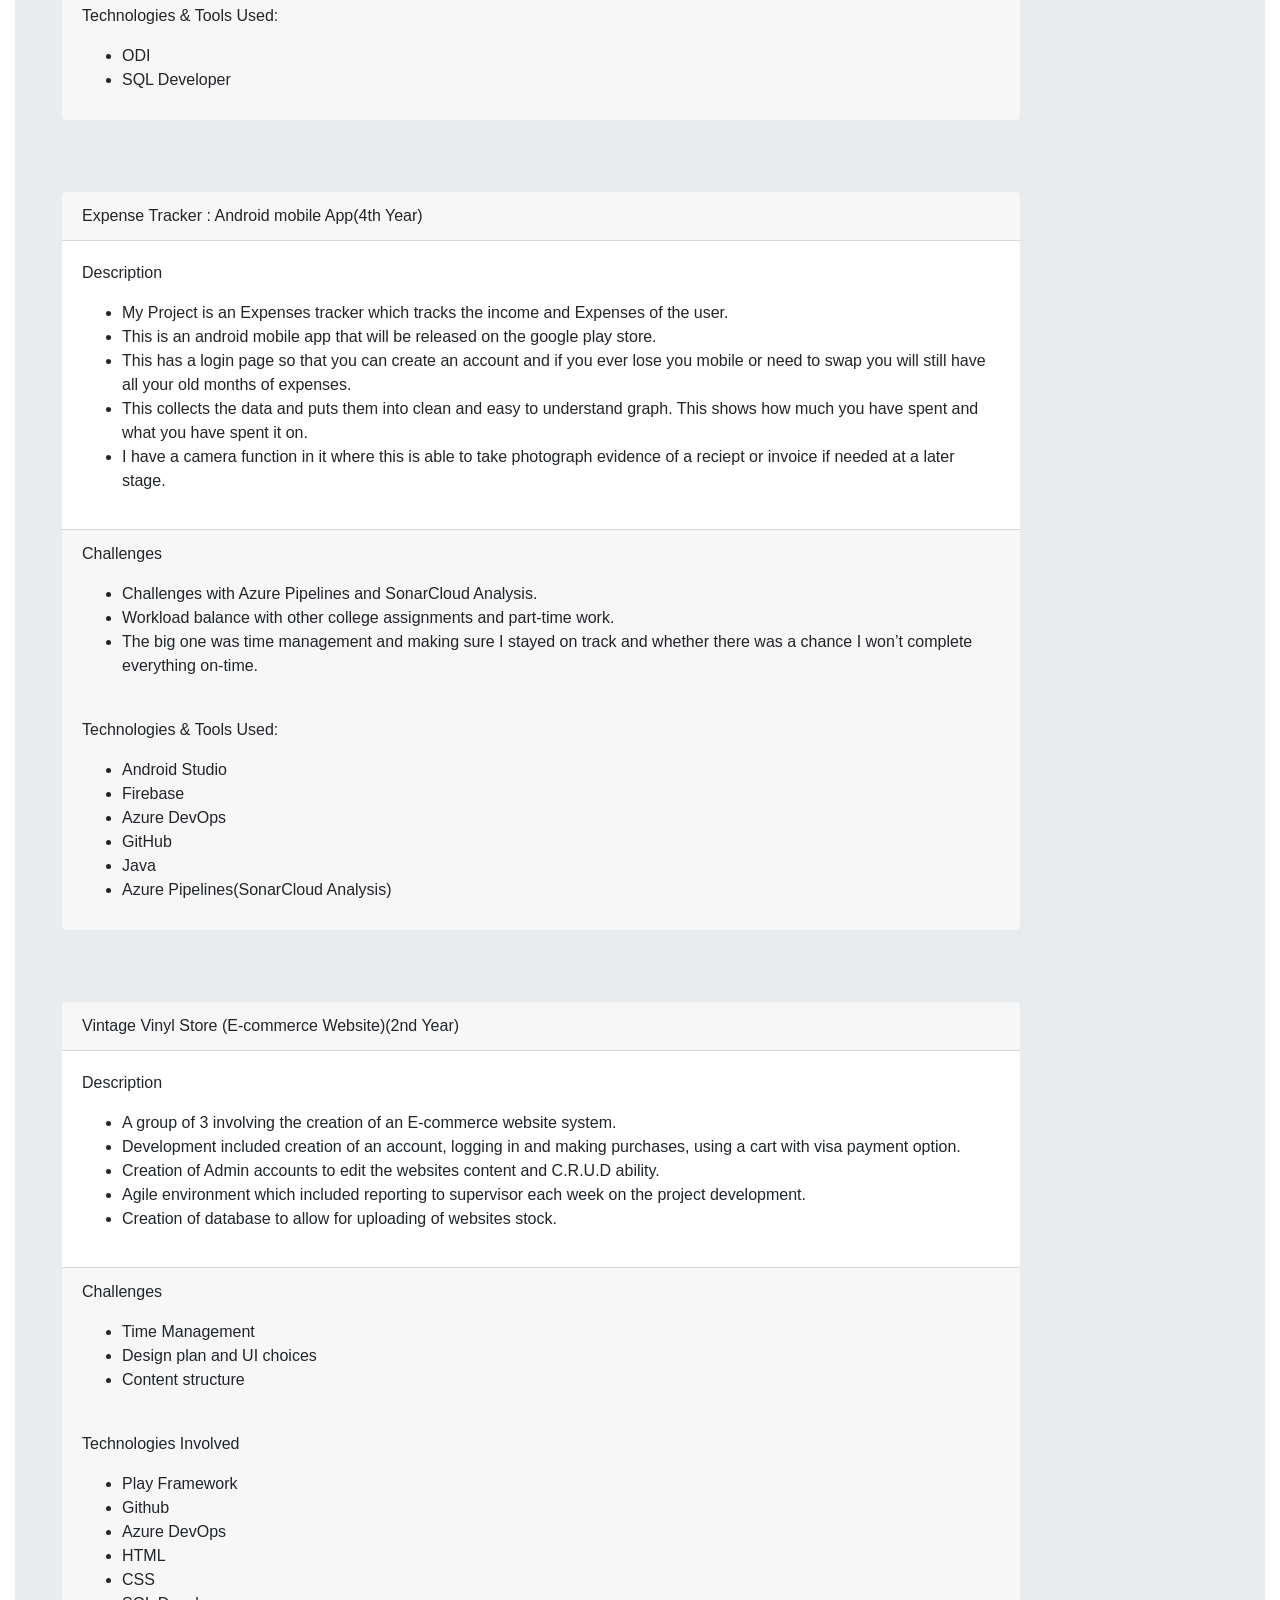
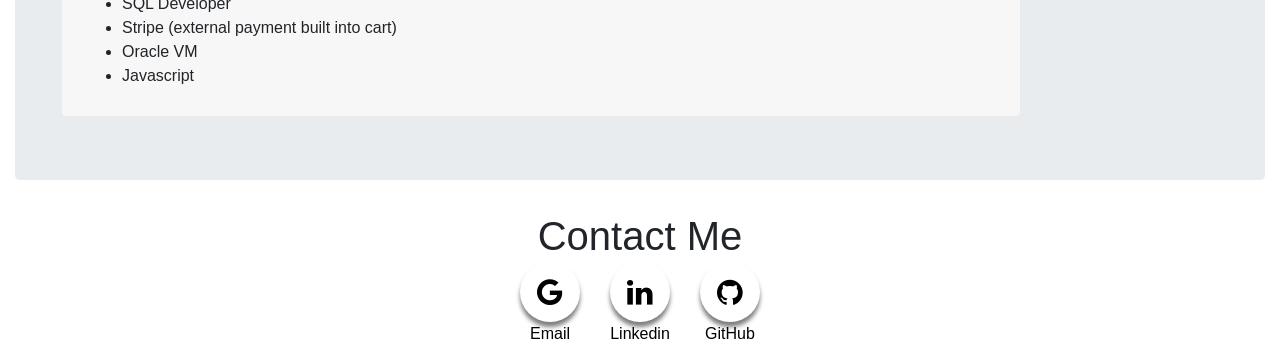
==== commit f591374f: "Update index.html" ====
--- a/index.html
+++ b/index.html
@@ -71,8 +71,8 @@
 					<button type="button" class="btn btn-outline-light btn-lg"><i class="fa fa-download"></i><a
                     href="contact/DylanNelson_ContactDetails.pdf" target="_blank" download="Dylan Nelson Details">Download Contact Details</button> </a>
 					
-					<button type="button" class="btn btn-outline-light btn-lg"><i class="fa fa-download"></i><a
-                    href="cert/DylanNelson_Online_Certs.pdf" target="_blank" download="Dylan Nelson - Online Certs">Download Online Certifications</button> </a>
+					<!--<button type="button" class="btn btn-outline-light btn-lg"><i class="fa fa-download"></i><a
+                    href="cert/DylanNelson_Online_Certs.pdf" target="_blank" download="Dylan Nelson - Online Certs">Download Online Certifications</button> </a> -->
 					
 	</div>
 	
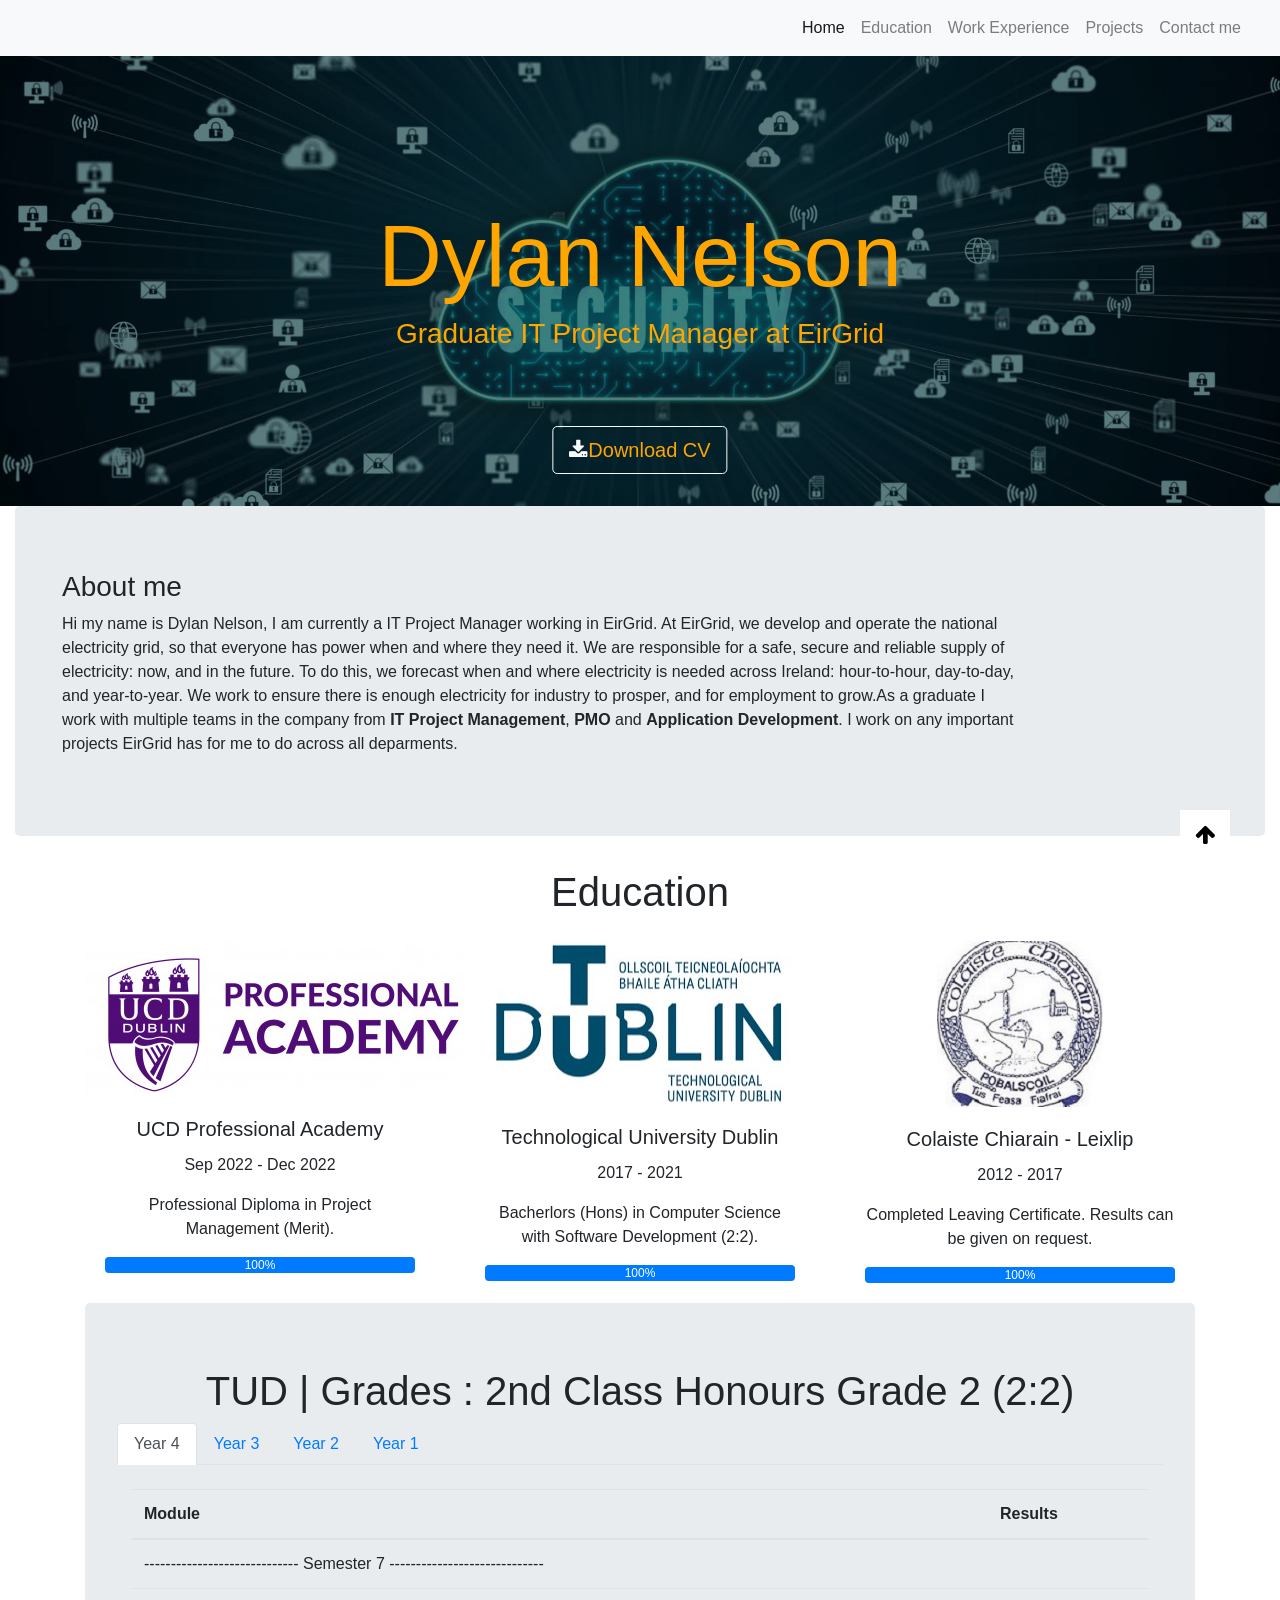
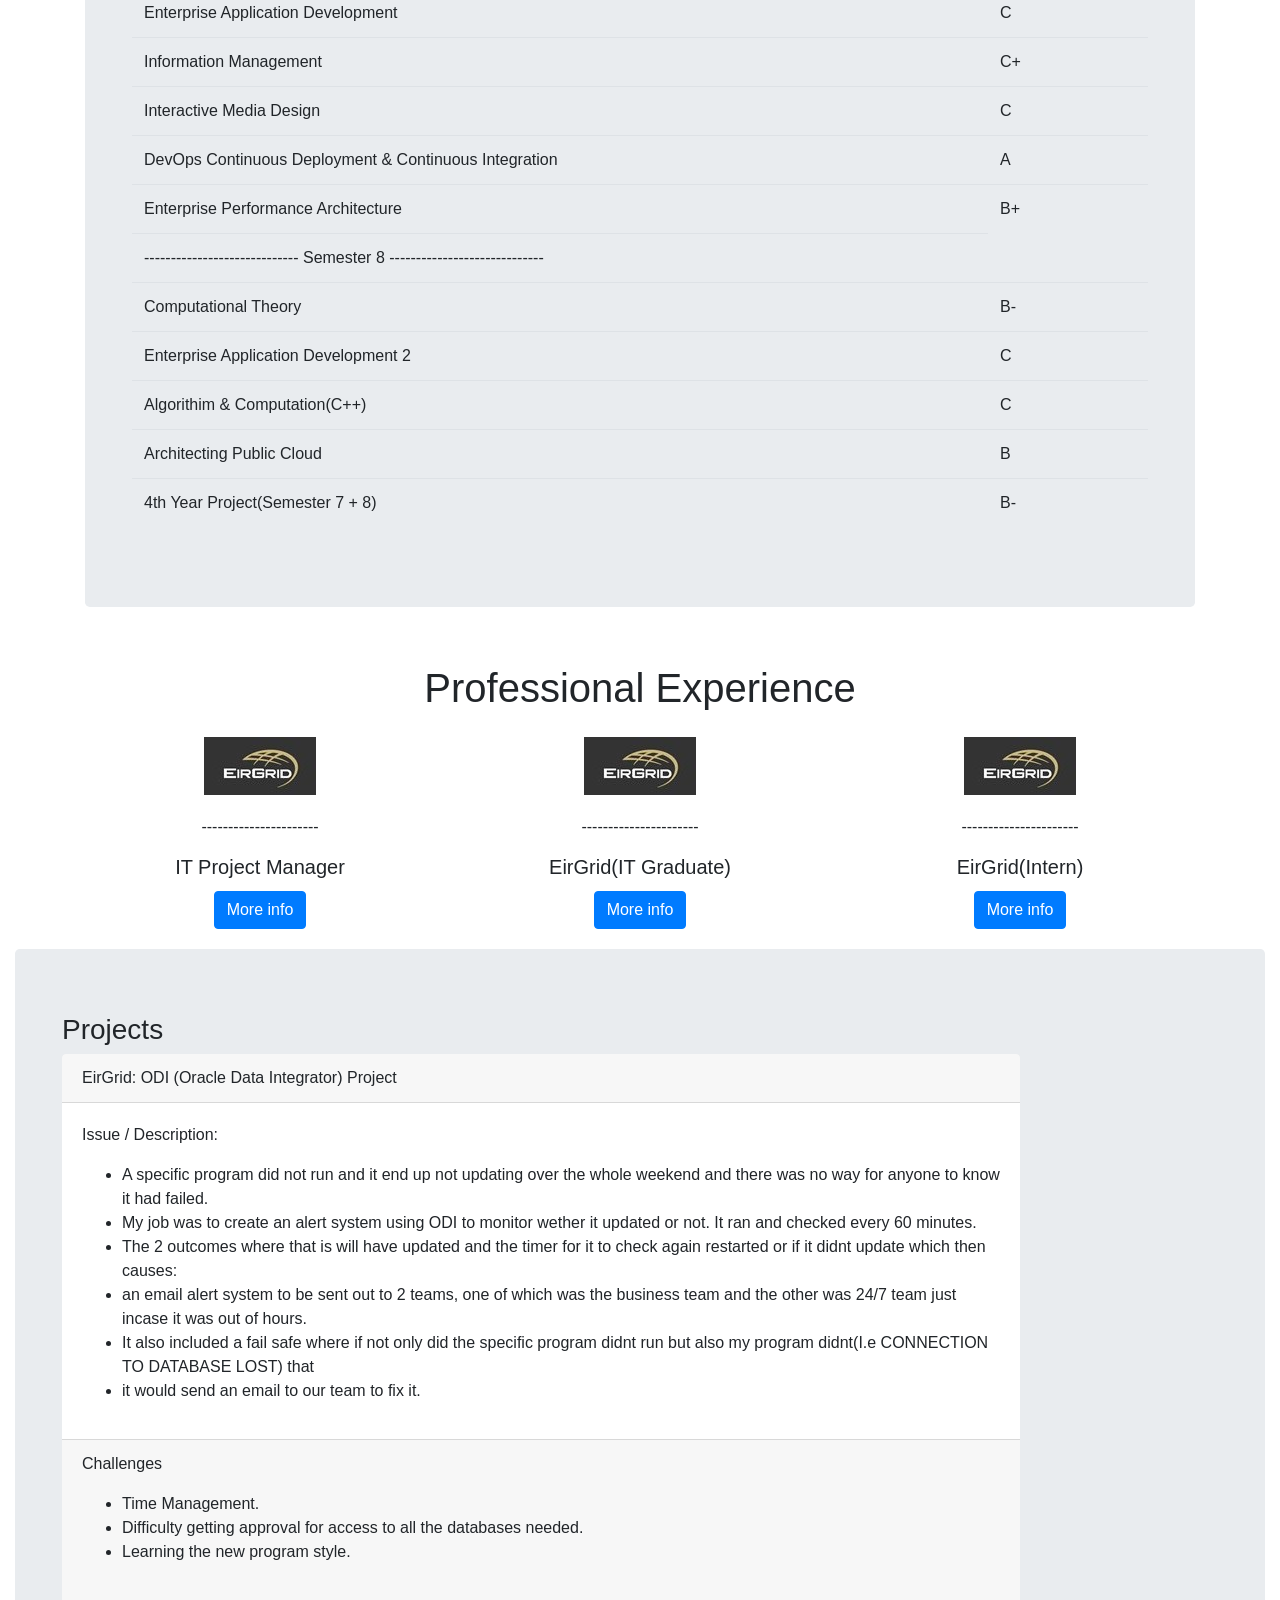
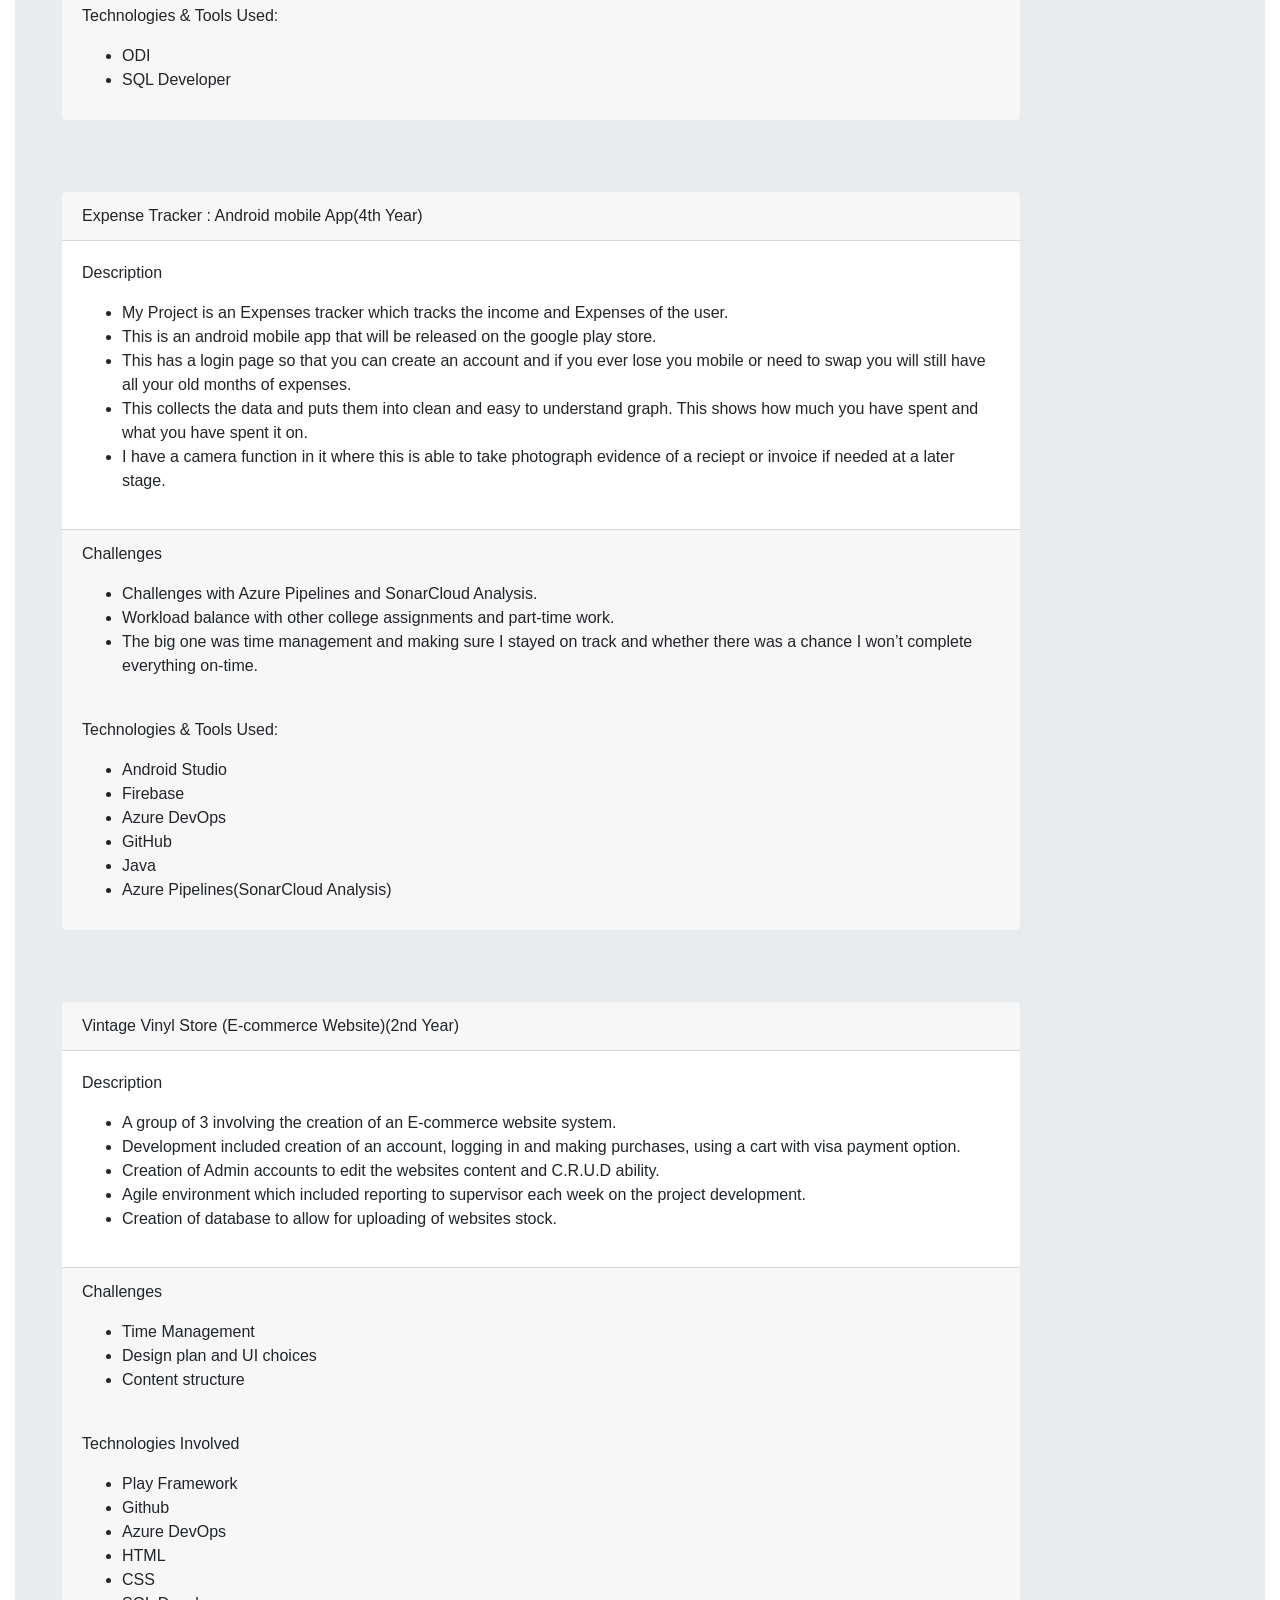
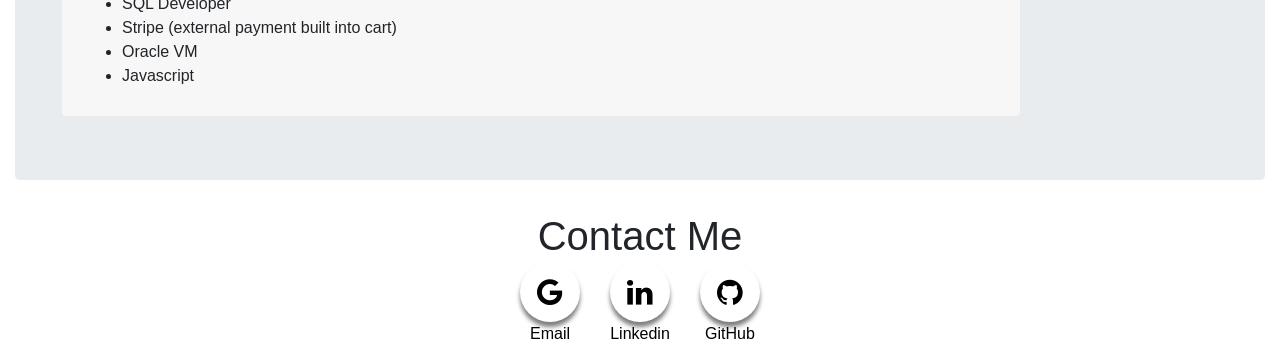
==== commit bc152eb7: "Update index.html" ====
--- a/index.html
+++ b/index.html
@@ -68,8 +68,8 @@
 		            <button type="button" class="btn btn-outline-light btn-lg"><i class="fa fa-download"></i><a
                     href="contact/Dylan_Nelson_CV.pdf" target="_blank" download="Dylan Nelson CV">Download CV</button> </a>
 					
-					<button type="button" class="btn btn-outline-light btn-lg"><i class="fa fa-download"></i><a
-                    href="contact/DylanNelson_ContactDetails.pdf" target="_blank" download="Dylan Nelson Details">Download Contact Details</button> </a>
+					<!--<button type="button" class="btn btn-outline-light btn-lg"><i class="fa fa-download"></i><a
+                    href="contact/DylanNelson_ContactDetails.pdf" target="_blank" download="Dylan Nelson Details">Download Contact Details</button> </a>-->
 					
 					<!--<button type="button" class="btn btn-outline-light btn-lg"><i class="fa fa-download"></i><a
                     href="cert/DylanNelson_Online_Certs.pdf" target="_blank" download="Dylan Nelson - Online Certs">Download Online Certifications</button> </a> -->
@@ -100,7 +100,7 @@
             <div class="row">
 			                <div class="col-md-4">
                     <div class="card text-center">
-                        <a href="https://www.ucd.ie/professionalacademy/findyourcourse/professionaldiplomainprojectmanagement/?campaignid=14830529179&adgroupid=&adid=&utm_device=c&utm_term=&utm_source=google&utm_medium=cpc&utm_campaign=a%26c_pmax_project_management&hsa_cam=14830529179&hsa_grp=&hsa_mt=&hsa_src=x&hsa_ad=&hsa_acc=3944762284&hsa_net=adwords&hsa_kw=&hsa_tgt=&hsa_ver=3&gclid=Cj0KCQjwkOqZBhDNARIsAACsbfInf7zzw8L_Tki_MGCd97YVb8aEv6K0tSTvxGSE9YDRcGWxmnAD--kaAvjpEALw_wcB" target="_blank">
+                        <a href="https://www.credential.net/ba89d842-f795-4aaa-a23e-50fb355b944d#gs.s4pero" target="_blank">
                             <img src="images/UCDPA.jpg" alt="UCD Professional Academy" class="class-img-top">
                         </a>
                         <div class="card-body">
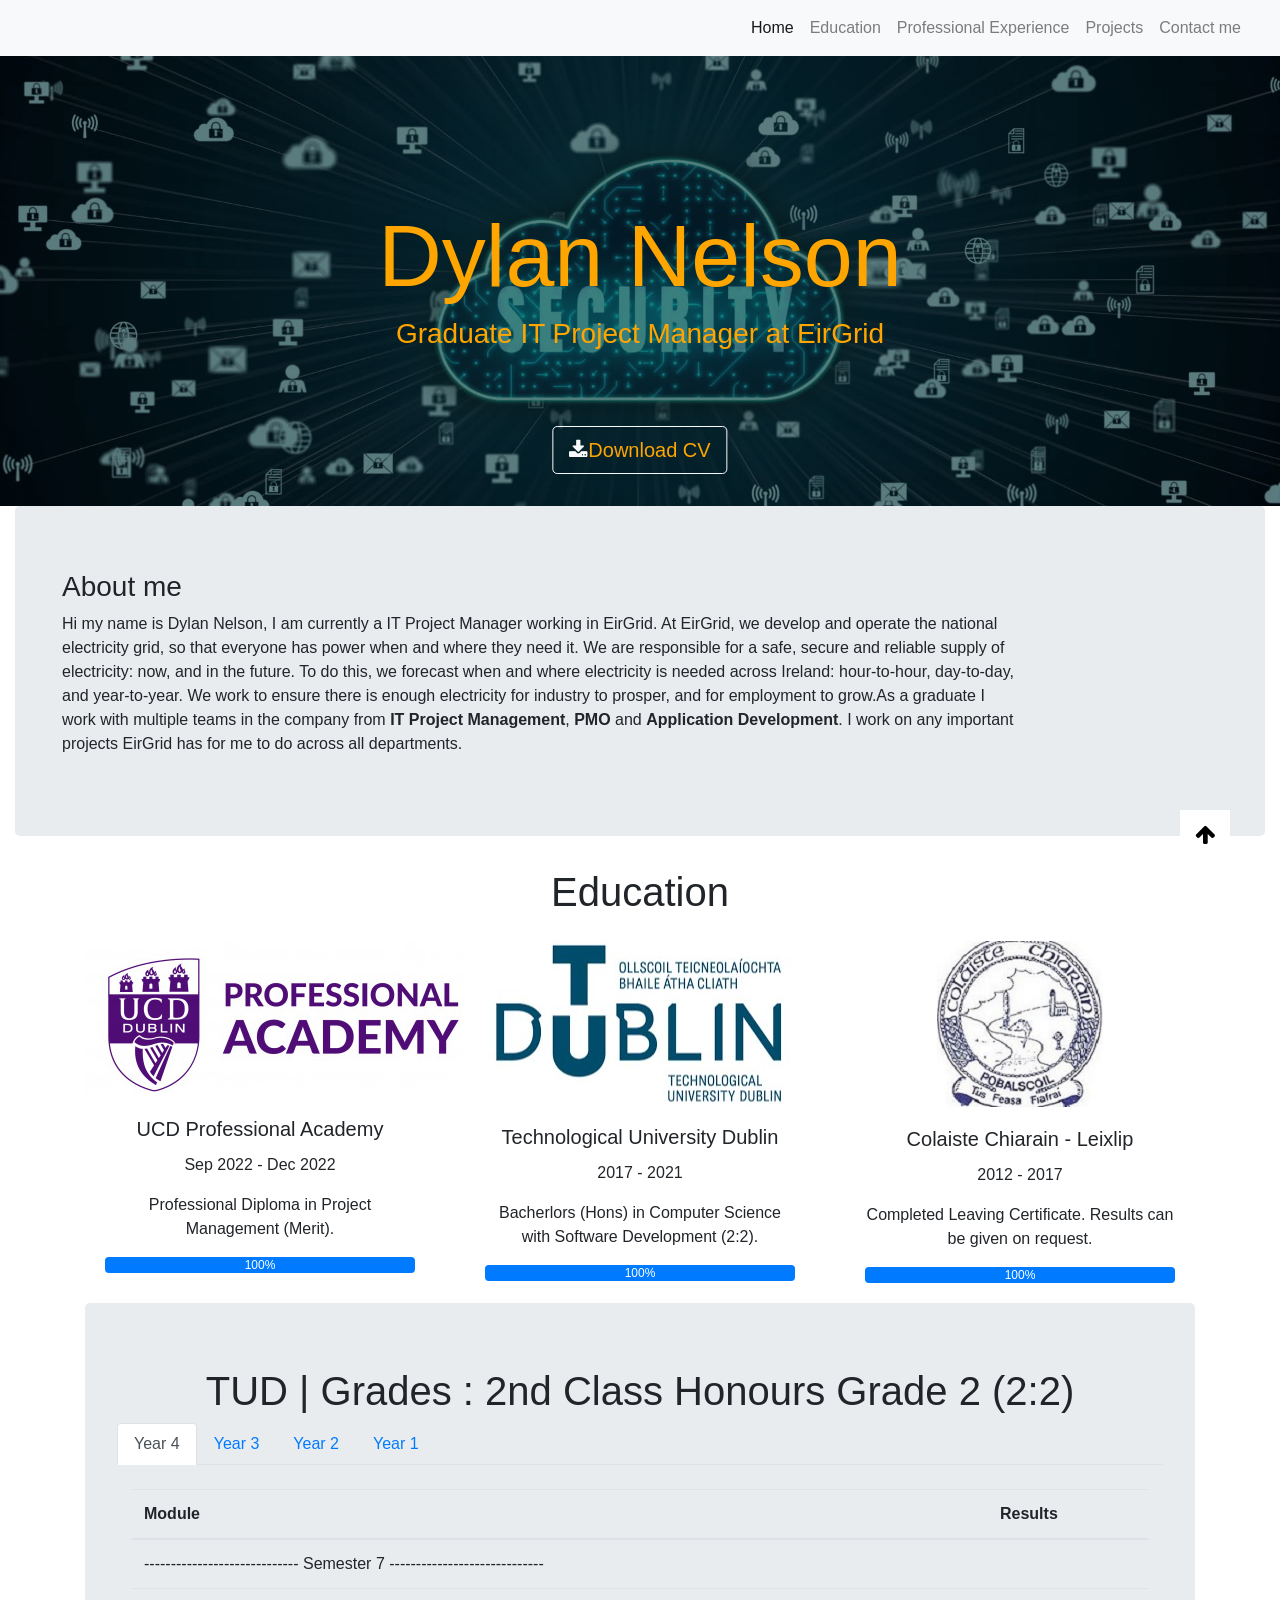
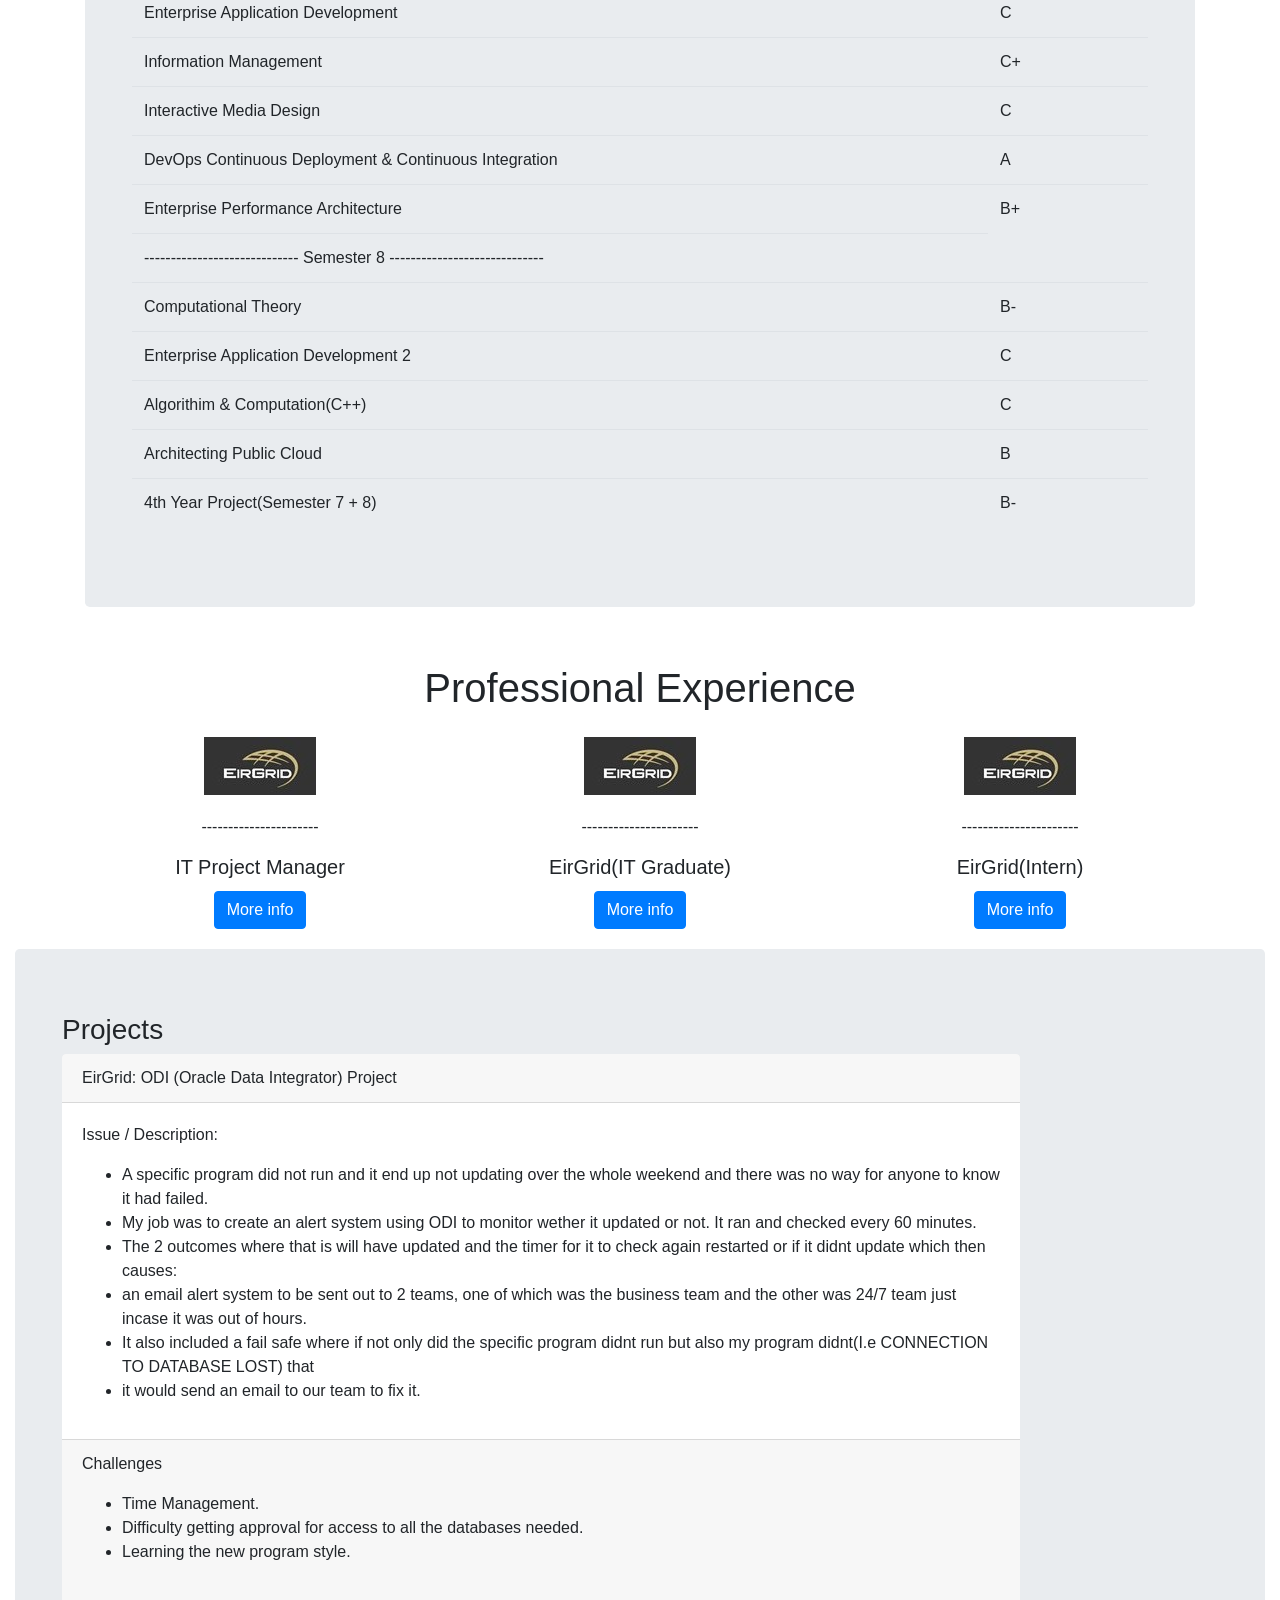
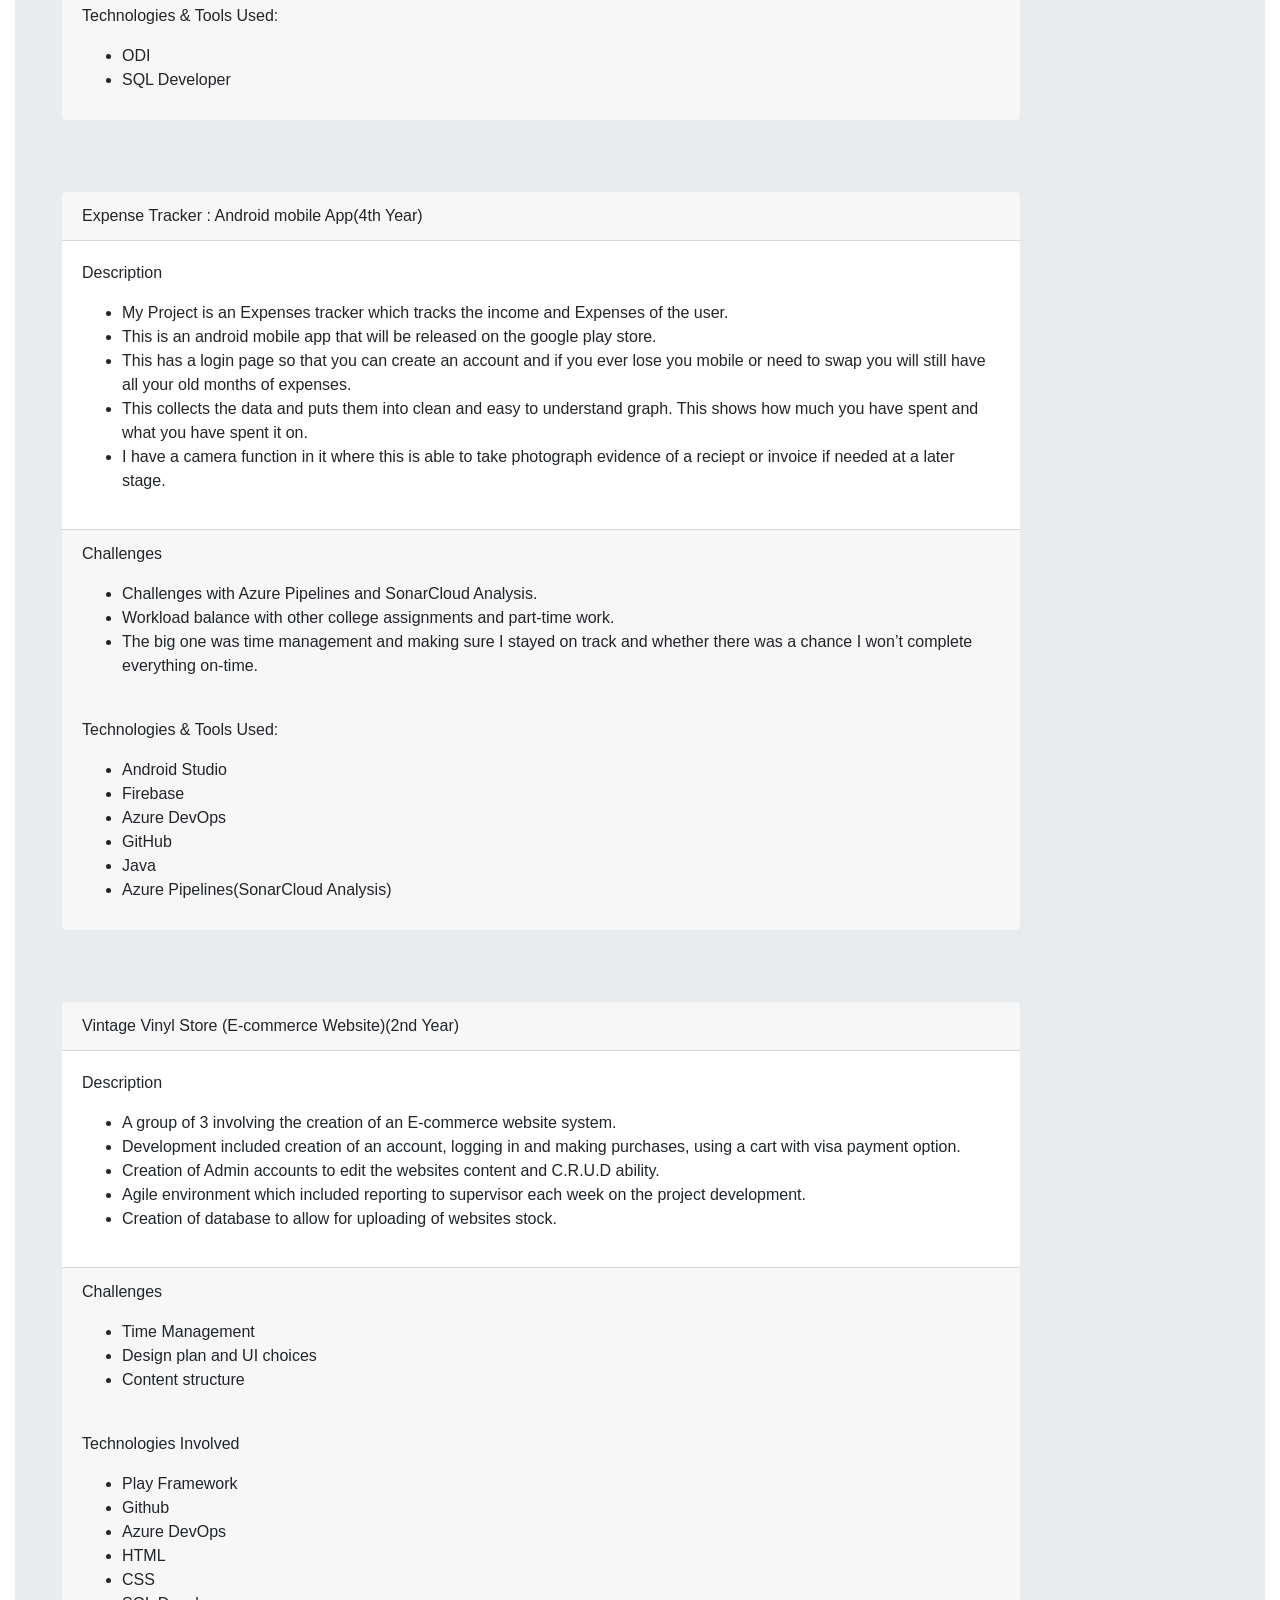
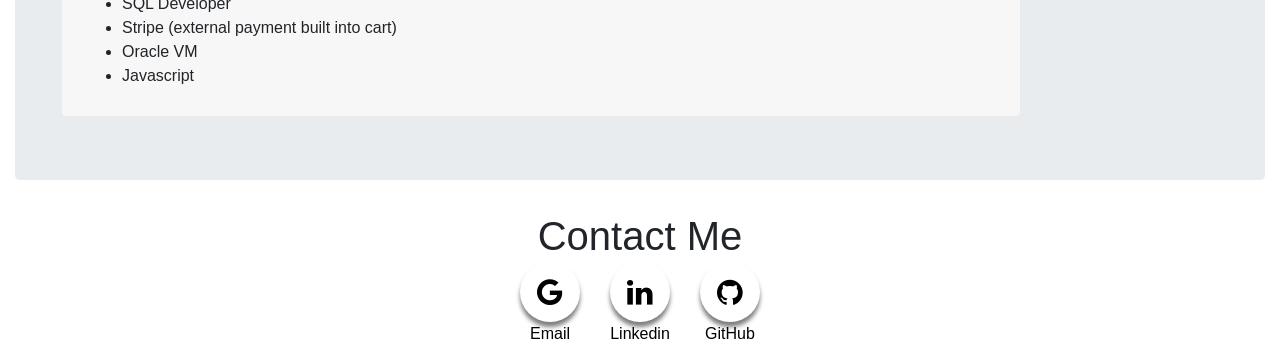
==== commit e04b8dc3: "Update index.html" ====
--- a/index.html
+++ b/index.html
@@ -37,7 +37,7 @@
                     </li>
                     <li class="nav-item">
                         <!-- Project Link -->
-                        <a class="nav-link" href="#workExp">Work Experience</a>
+                        <a class="nav-link" href="#workExp">Professional Experience</a>
                     </li>
                     <li class="nav-item">
                         <!-- Project Link -->
@@ -84,7 +84,7 @@
                 <p class="aboutMe"> Hi my name is Dylan Nelson, I am currently a IT Project Manager working in EirGrid. At EirGrid, we develop and operate the national electricity grid, so that everyone has power when and where they need it. 
 					We are responsible for a safe, secure and reliable supply of electricity: now, and in the future. To do this, we forecast when and where electricity is needed across Ireland: hour-to-hour, day-to-day, and year-to-year. We work to 
 					ensure there is enough electricity for industry to prosper, and for employment to grow.As a graduate I work with multiple teams in the company from <b>IT Project Management</b>, <b>PMO</b> and <b>Application Development</b>. 
-					  I work on any important projects EirGrid has for me to do across all deparments.
+					  I work on any important projects EirGrid has for me to do across all departments.
                 </p>
             </div>
         </div>
@@ -153,7 +153,7 @@
 
 
         <!-- TUD Grades -->
-        <div class="container-fluid">
+       <div class="container-fluid">
             <div class="jumbotron">
                 <h1 class="tudGrades">
                     TUD | Grades : 2nd Class Honours Grade 2 (2:2)
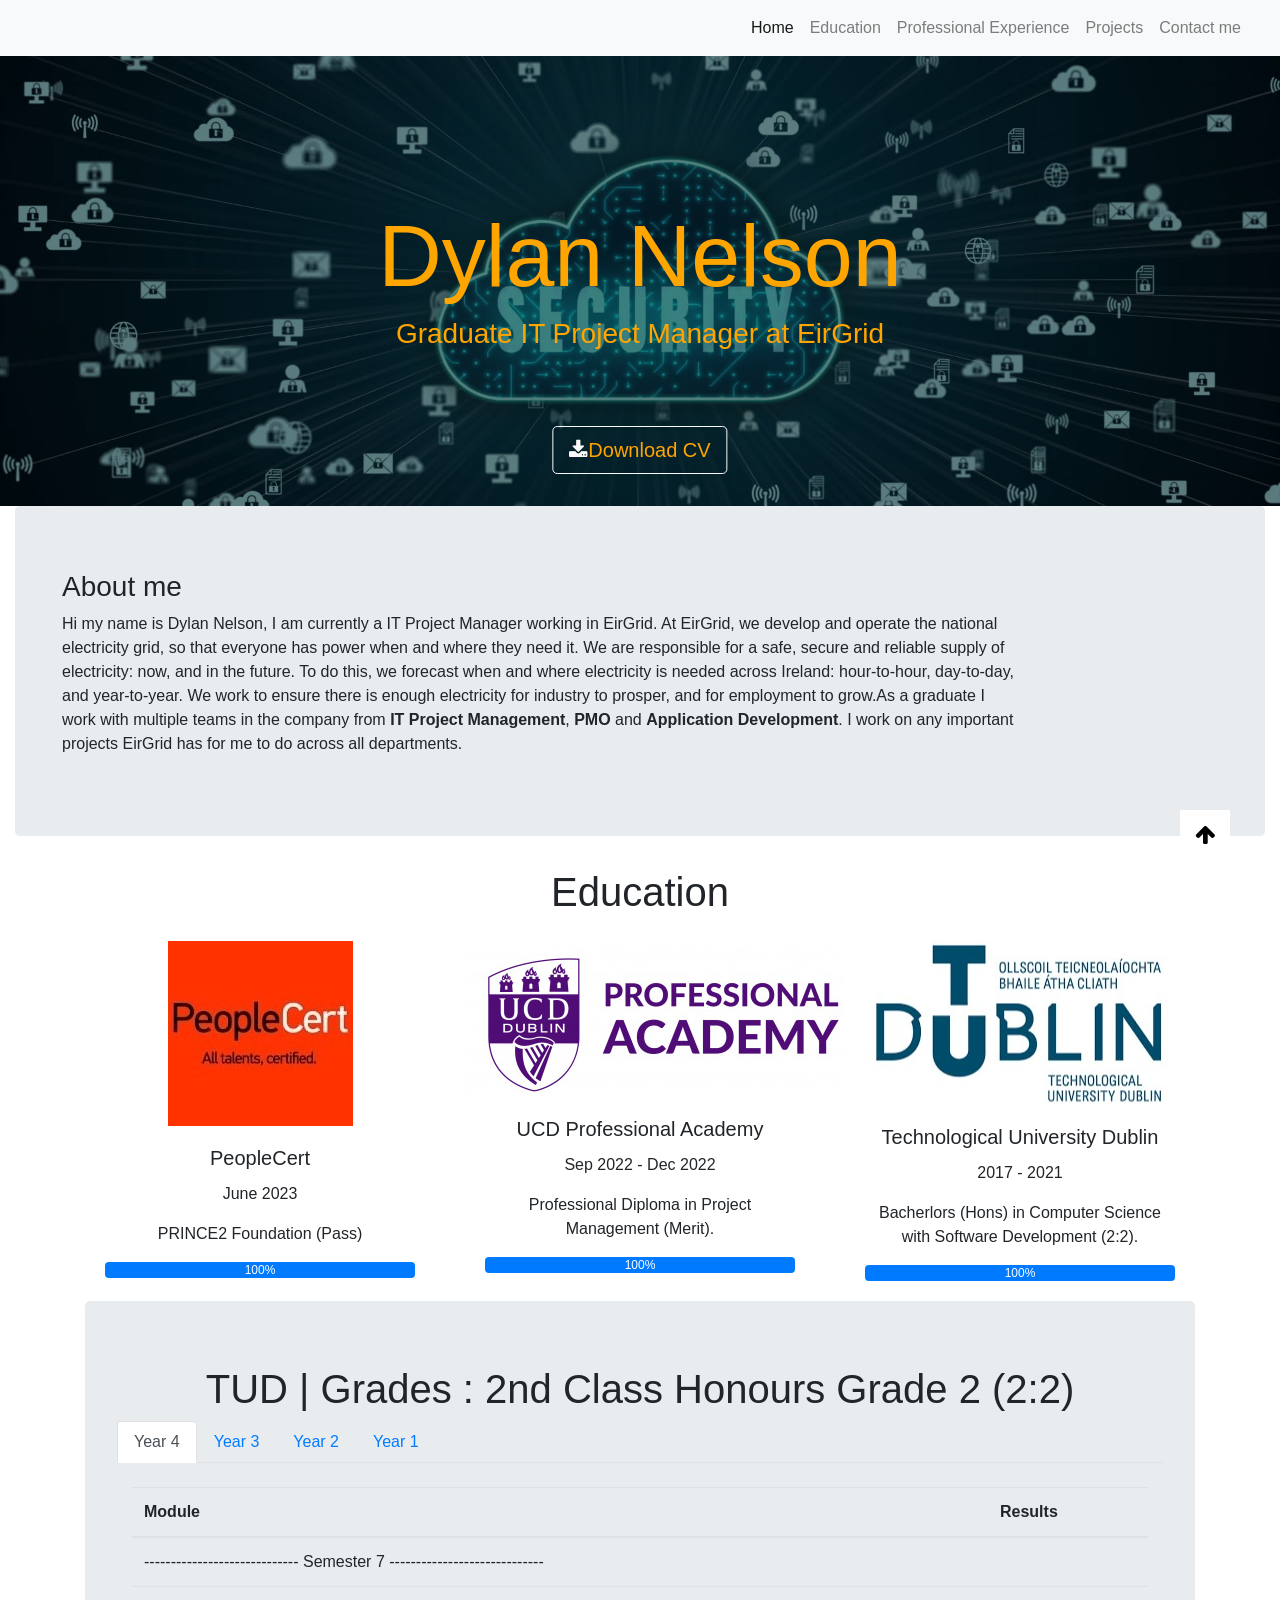
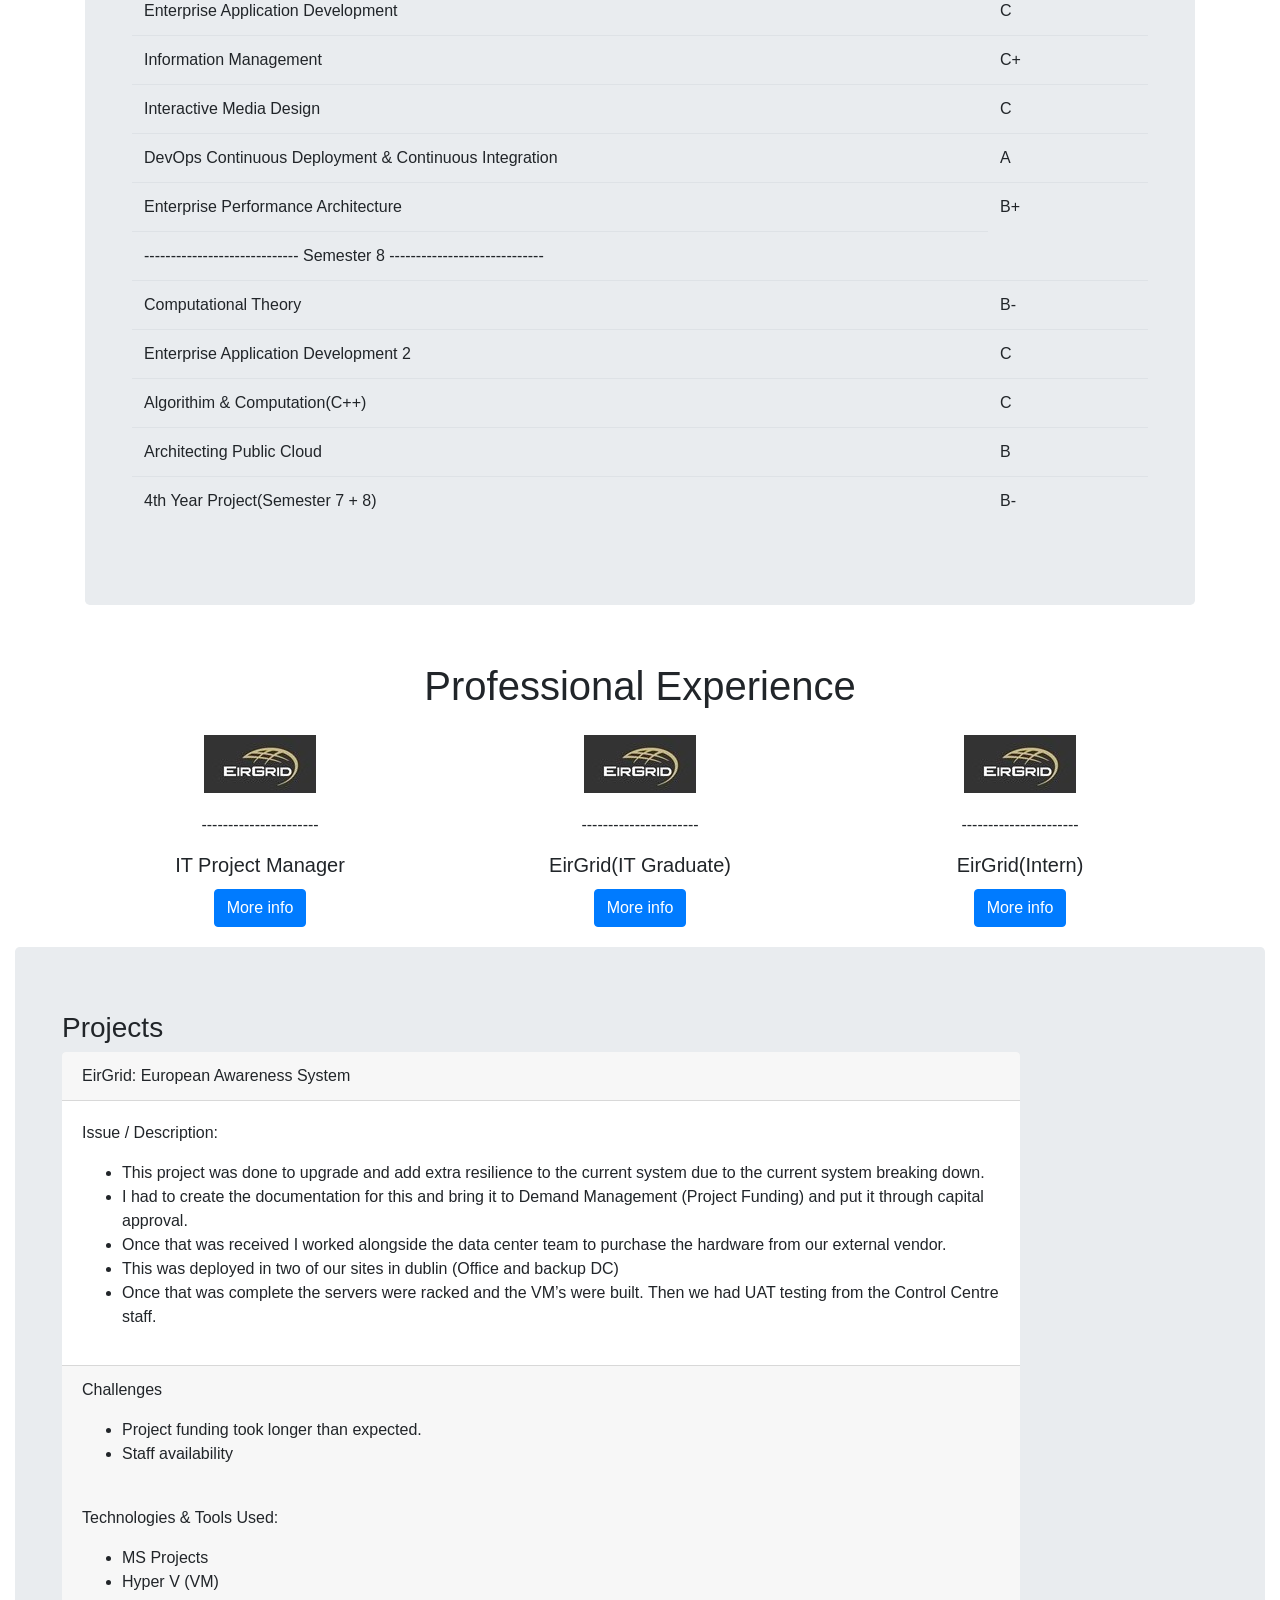
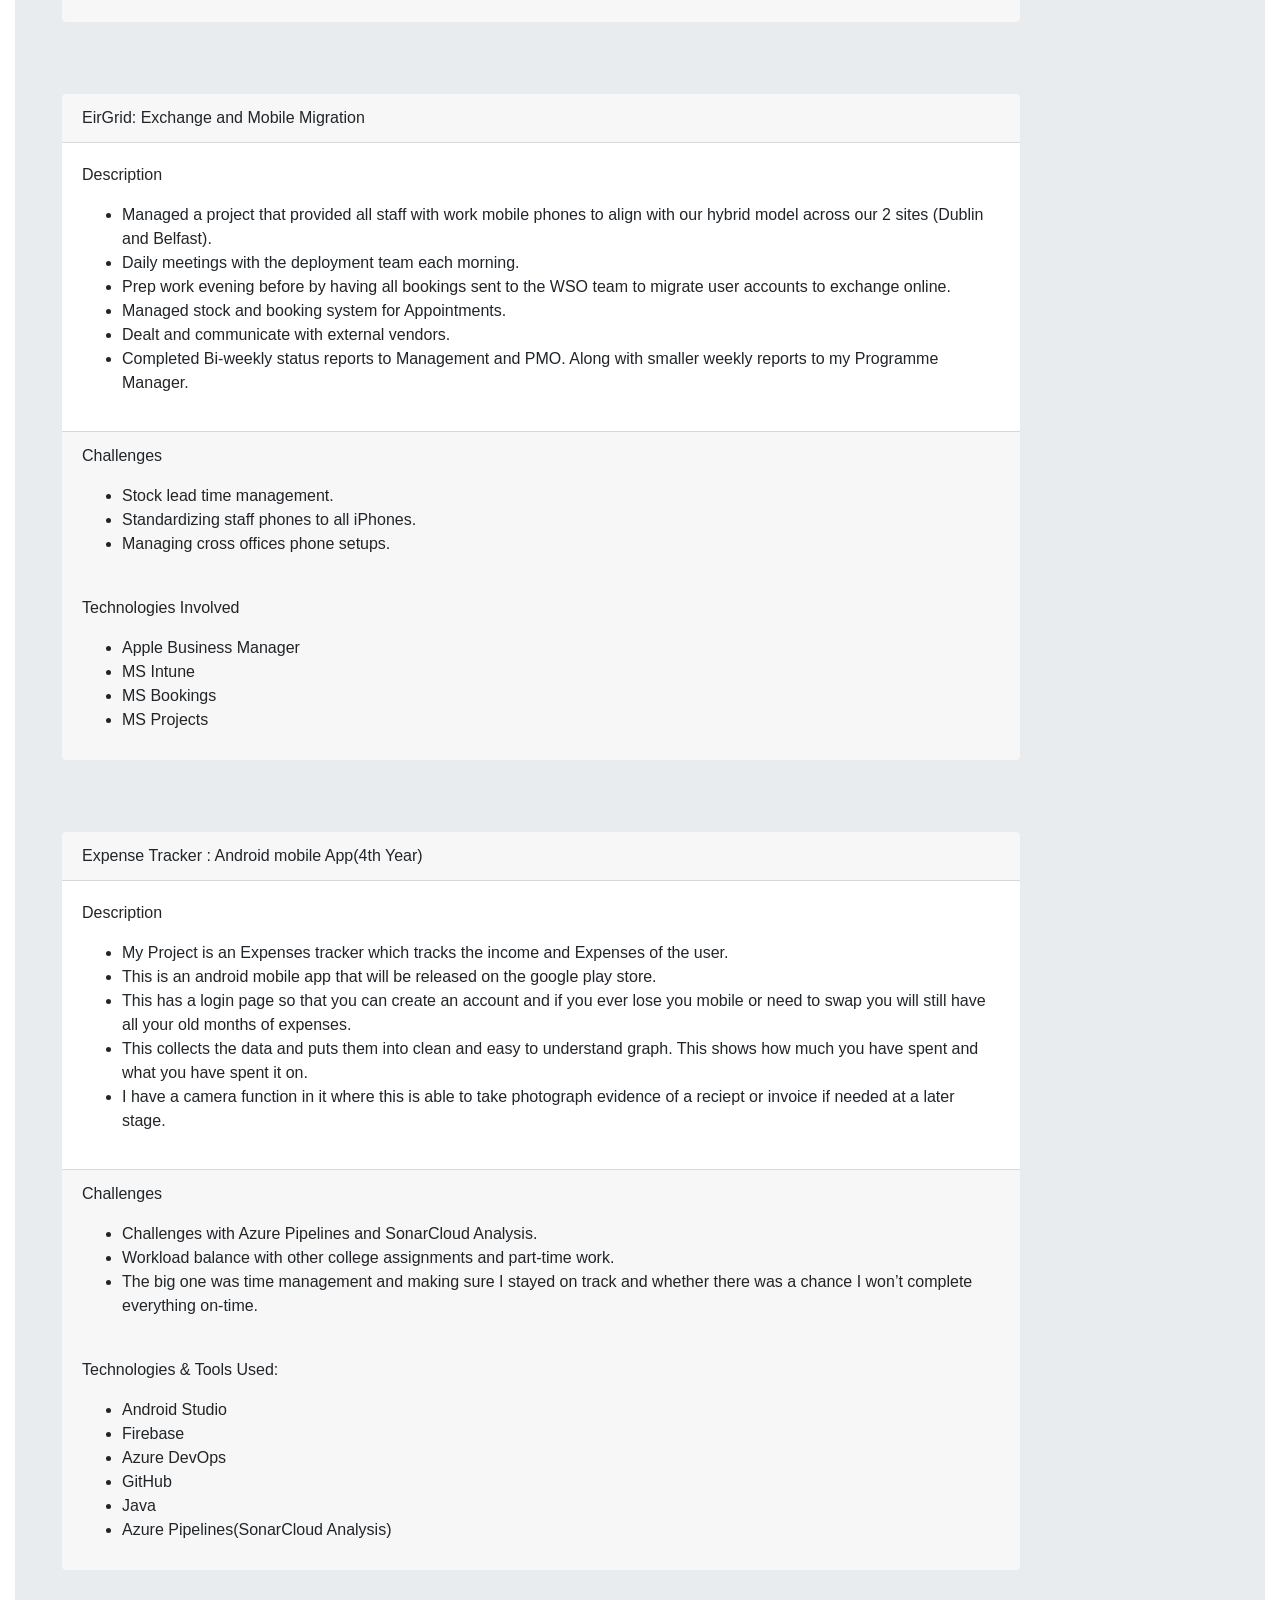
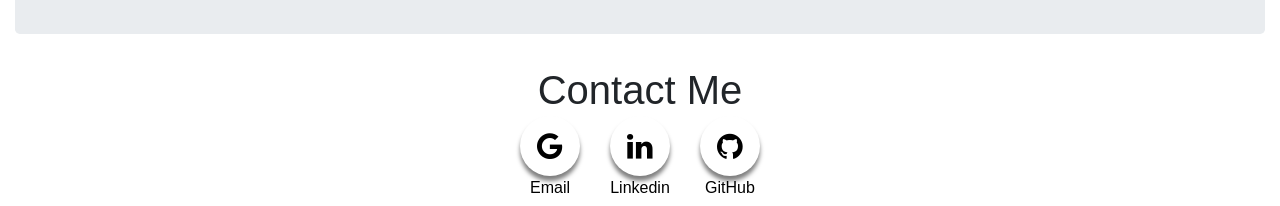
==== commit 7092ee48: "Updates Adding PRINCE2 Updating Projects section Adding new CV" ====
--- a/index.html
+++ b/index.html
@@ -98,6 +98,22 @@
                 <p> </p>
             </div>
             <div class="row">
+			               <div class="col-md-4">
+                    <div class="card text-center">
+                        <a href="https://www.colaistechiarain.com/" target="_blank">
+                            <img src="images/peoplecert.jpg" alt="Colaiste Chiarain" class="class-img-top">
+                        </a>
+                        <div class="card-body">
+                            <h5 class="card-title">PeopleCert</h5>
+                            <p>June 2023</p>
+                            <p>PRINCE2 Foundation (Pass)</p>
+                            <div class="progress">
+                                <div class="progress-bar" style="width:100%">100%</div>
+                            </div>
+                        </div>
+                    </div>
+                </div> 
+			
 			                <div class="col-md-4">
                     <div class="card text-center">
                         <a href="https://www.credential.net/ba89d842-f795-4aaa-a23e-50fb355b944d#gs.s4pero" target="_blank">
@@ -130,23 +146,7 @@
                     </div>
                 </div>
 				
-				
-
-               <div class="col-md-4">
-                    <div class="card text-center">
-                        <a href="https://www.colaistechiarain.com/" target="_blank">
-                            <img src="images/cc.jpg" alt="Colaiste Chiarain" class="class-img-top">
-                        </a>
-                        <div class="card-body">
-                            <h5 class="card-title">Colaiste Chiarain - Leixlip</h5>
-                            <p>2012 - 2017</p>
-                            <p>Completed Leaving Certificate. Results can be given on request.</p>
-                            <div class="progress">
-                                <div class="progress-bar" style="width:100%">100%</div>
-                            </div>
-                        </div>
-                    </div>
-                </div> 
+			
         <br>
         <br>
  
@@ -659,31 +659,29 @@
                     <!-- Information about projects -->
 
                     <div id="projectCard" class="card">
-                        <div class="card-header">EirGrid: ODI (Oracle Data Integrator) Project</div>
+                        <div class="card-header">EirGrid: European Awareness System</div>
                         <div class="card-body">
                             <p>Issue / Description:</p>
                             <ul>
-	<li> A specific program did not run and it end up not updating over the whole weekend and there was no way for anyone to know it had failed.</li>
-	<li> My job was to create an alert system using ODI to monitor wether it updated or not. It ran and checked every 60 minutes.</li>
-	<li> The 2 outcomes where that is will have updated and the timer for it to check again restarted or if it didnt update which then causes:</li>
-	<li> an email alert system to be sent out to 2 teams, one of which was the business team and the other was 24/7 team just incase it was out of hours.</li>
-	<li> It also included a fail safe where if not only did the specific program didnt run but also my program didnt(I.e CONNECTION TO DATABASE LOST) that</li>
-	<li> it would send an email to our team to fix it.</li>
+	<li> This project was done to upgrade and add extra resilience to the current system due to the current system breaking down.</li>
+	<li> I had to create the documentation for this and bring it to Demand Management (Project Funding) and put it through capital approval.</li>
+	<li> Once that was received I worked alongside the data center team to purchase the hardware from our external vendor.</li>
+	<li> This was deployed in two of our sites in dublin (Office and backup DC)</li>
+	<li> Once that was complete the servers were racked and the VM’s were built. Then we had UAT testing from the Control Centre staff.</li>
                             </ul>
                         </div>
                         <div class="card-footer">
                             <p>Challenges</p>
                             <ul>
-                                <li>Time Management.</li>
-                                <li>Difficulty getting approval for access to all the databases needed.</li>
-                                <li>Learning the new program style.</li>
+                                <li>Project funding took longer than expected.</li>
+                                <li>Staff availability </li>
+                                
                             </ul>
                             <br>
                             <p>Technologies & Tools Used:</p>
                             <ul>
-                                <li>ODI</li>
-                                <li>SQL Developer</li>                   
-                                
+                                <li>MS Projects</li>
+                                <li>Hyper V (VM)</li>							
                             </ul>
 
                         </div>
@@ -691,6 +689,41 @@
 					<br>
                     <br>
                     <br>
+					   <div id="projectCard" class="card">
+                        <div class="card-header">EirGrid: Exchange and Mobile Migration</div>
+                        <div class="card-body">
+                            <p>Description</p>
+                            <ul>
+                                <li>Managed a project that provided all staff with work mobile phones to align with our hybrid model across our 2 sites (Dublin and Belfast).</li>
+                                <li>Daily meetings with the deployment team each morning.</li>
+                                <li>Prep work evening before by having all bookings sent to the WSO team to migrate user accounts to exchange online.</li>
+                                <li> Managed stock and booking system for Appointments.</li>
+                                <li>Dealt and communicate with external vendors.</li>
+								<li> Completed Bi-weekly status reports to Management and PMO. Along with smaller weekly reports to my Programme Manager. </li>
+                            </ul>
+                        </div>
+                        <div class="card-footer">
+                            <p>Challenges</p>
+                            <ul>
+                                <li>Stock lead time management.</li>
+                                <li>Standardizing staff phones to all iPhones.</li>
+                                <li>Managing cross offices phone setups.</li>
+                            </ul>
+                            <br>
+                            <p>Technologies Involved</p>
+                            <ul>
+                                <li>Apple Business Manager</li>
+                                <li>MS Intune</li>
+                                <li>MS Bookings</li>
+								<li>MS Projects </li>
+                            </ul>
+
+                        </div>
+                    </div>
+				    <br>
+                    <br>
+                    <br>
+					
                     <div id="projectCard" class="card">
                         <div class="card-header">Expense Tracker : Android mobile App(4th Year)</div>
                         <div class="card-body">
@@ -724,46 +757,8 @@
 
                         </div>
                     </div>
-                    <br>
-                    <br>
-                    <br>
-                    <div id="projectCard" class="card">
-                        <div class="card-header">Vintage Vinyl Store (E-commerce Website)(2nd Year)</div>
-                        <div class="card-body">
-                            <p>Description</p>
-                            <ul>
-                                <li>A group of 3 involving the creation of an E-commerce website system.</li>
-                                <li>Development included creation of an account, logging in and making purchases, using a cart with visa payment option.</li>
-                                <li>Creation of Admin accounts to edit the websites content and C.R.U.D ability.
-                                </li>
-                                <li>Agile environment which included reporting to supervisor each week on the project development.
-                                </li>
-                                <li>Creation of database to allow for uploading of websites stock.</li>
-                            </ul>
-                        </div>
-                        <div class="card-footer">
-                            <p>Challenges</p>
-                            <ul>
-                                <li>Time Management</li>
-                                <li>Design plan and UI choices</li>
-                                <li>Content structure</li>
-                            </ul>
-                            <br>
-                            <p>Technologies Involved</p>
-                            <ul>
-                                <li>Play Framework</li>
-                                <li>Github</li>
-                                <li>Azure DevOps</li>
-                                <li>HTML</li>
-                                <li>CSS</li>
-                                <li>SQL Developer</li>
-                                <li>Stripe (external payment built into cart)</li>
-                                <li>Oracle VM</li>
-                                <li>Javascript</li>
-                            </ul>
-
-                        </div>
-                    </div>
+
+
                 </div>
             </div>
     </section>
